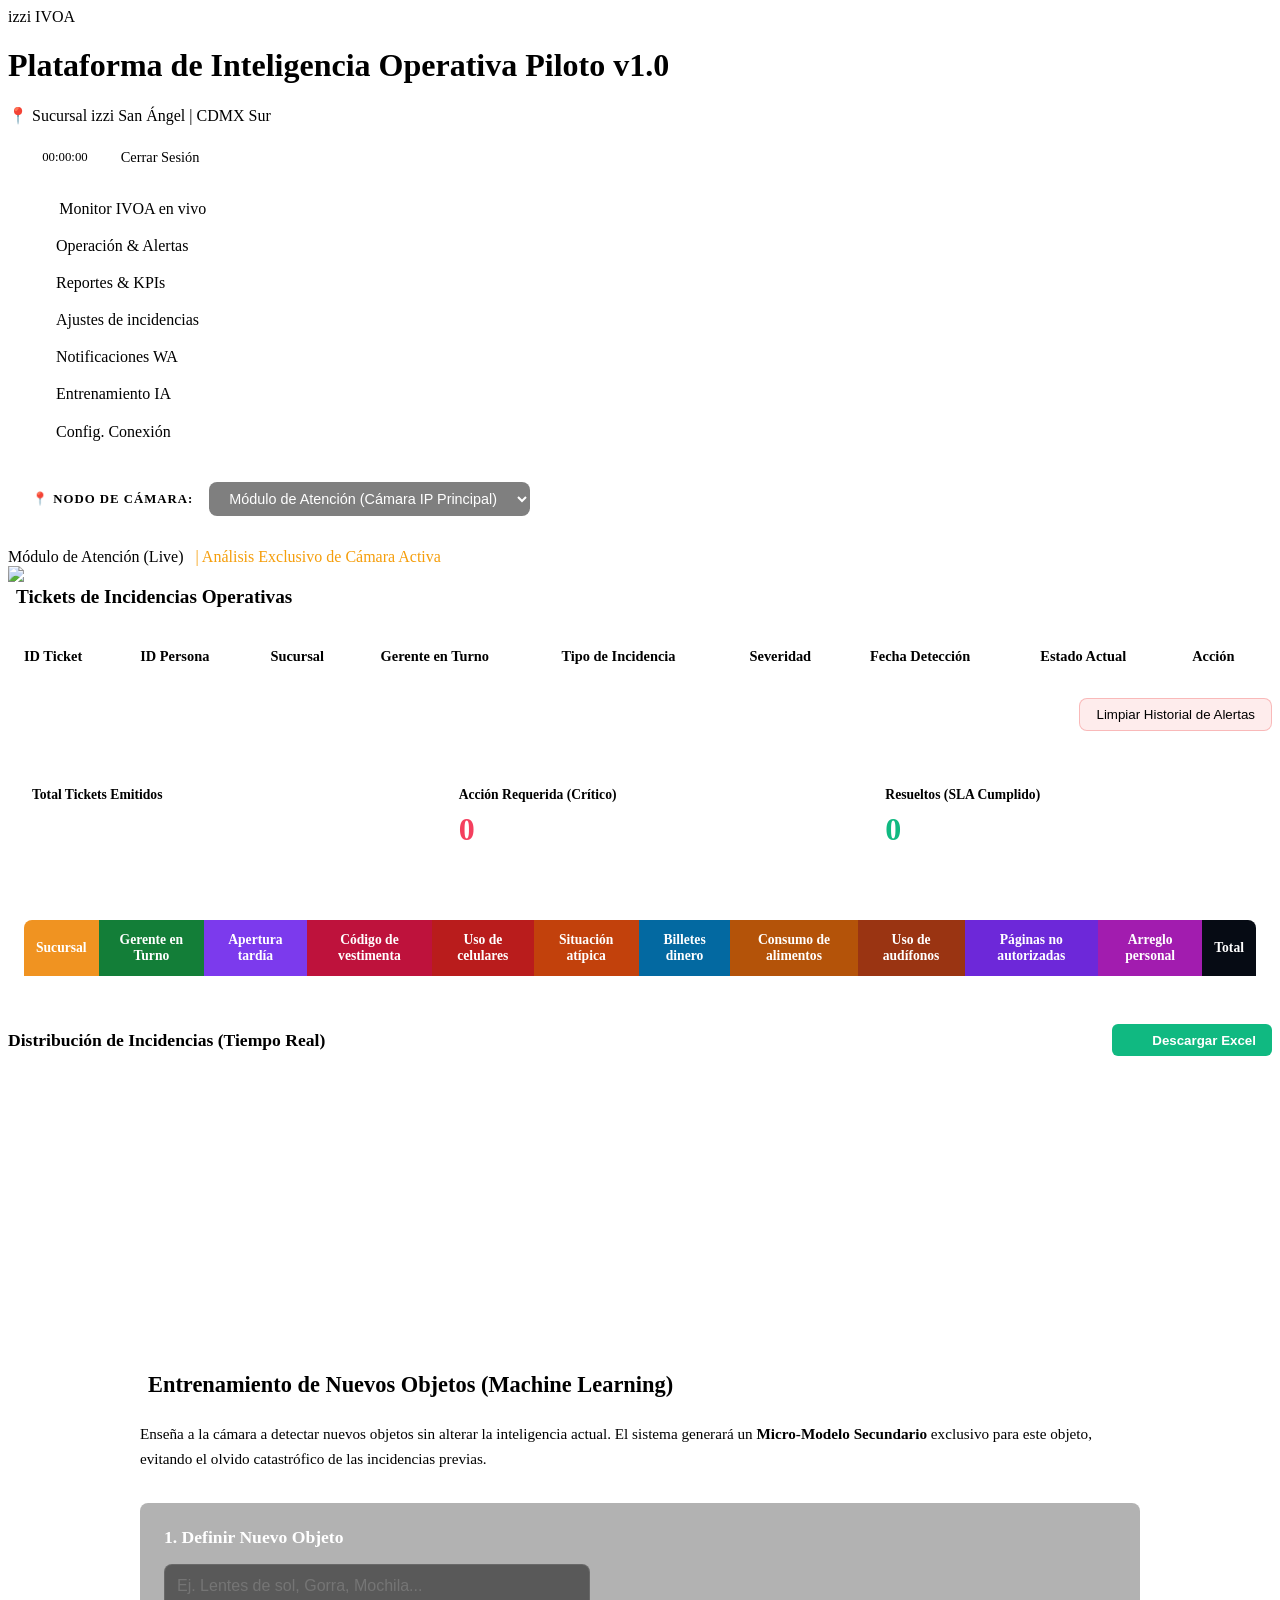
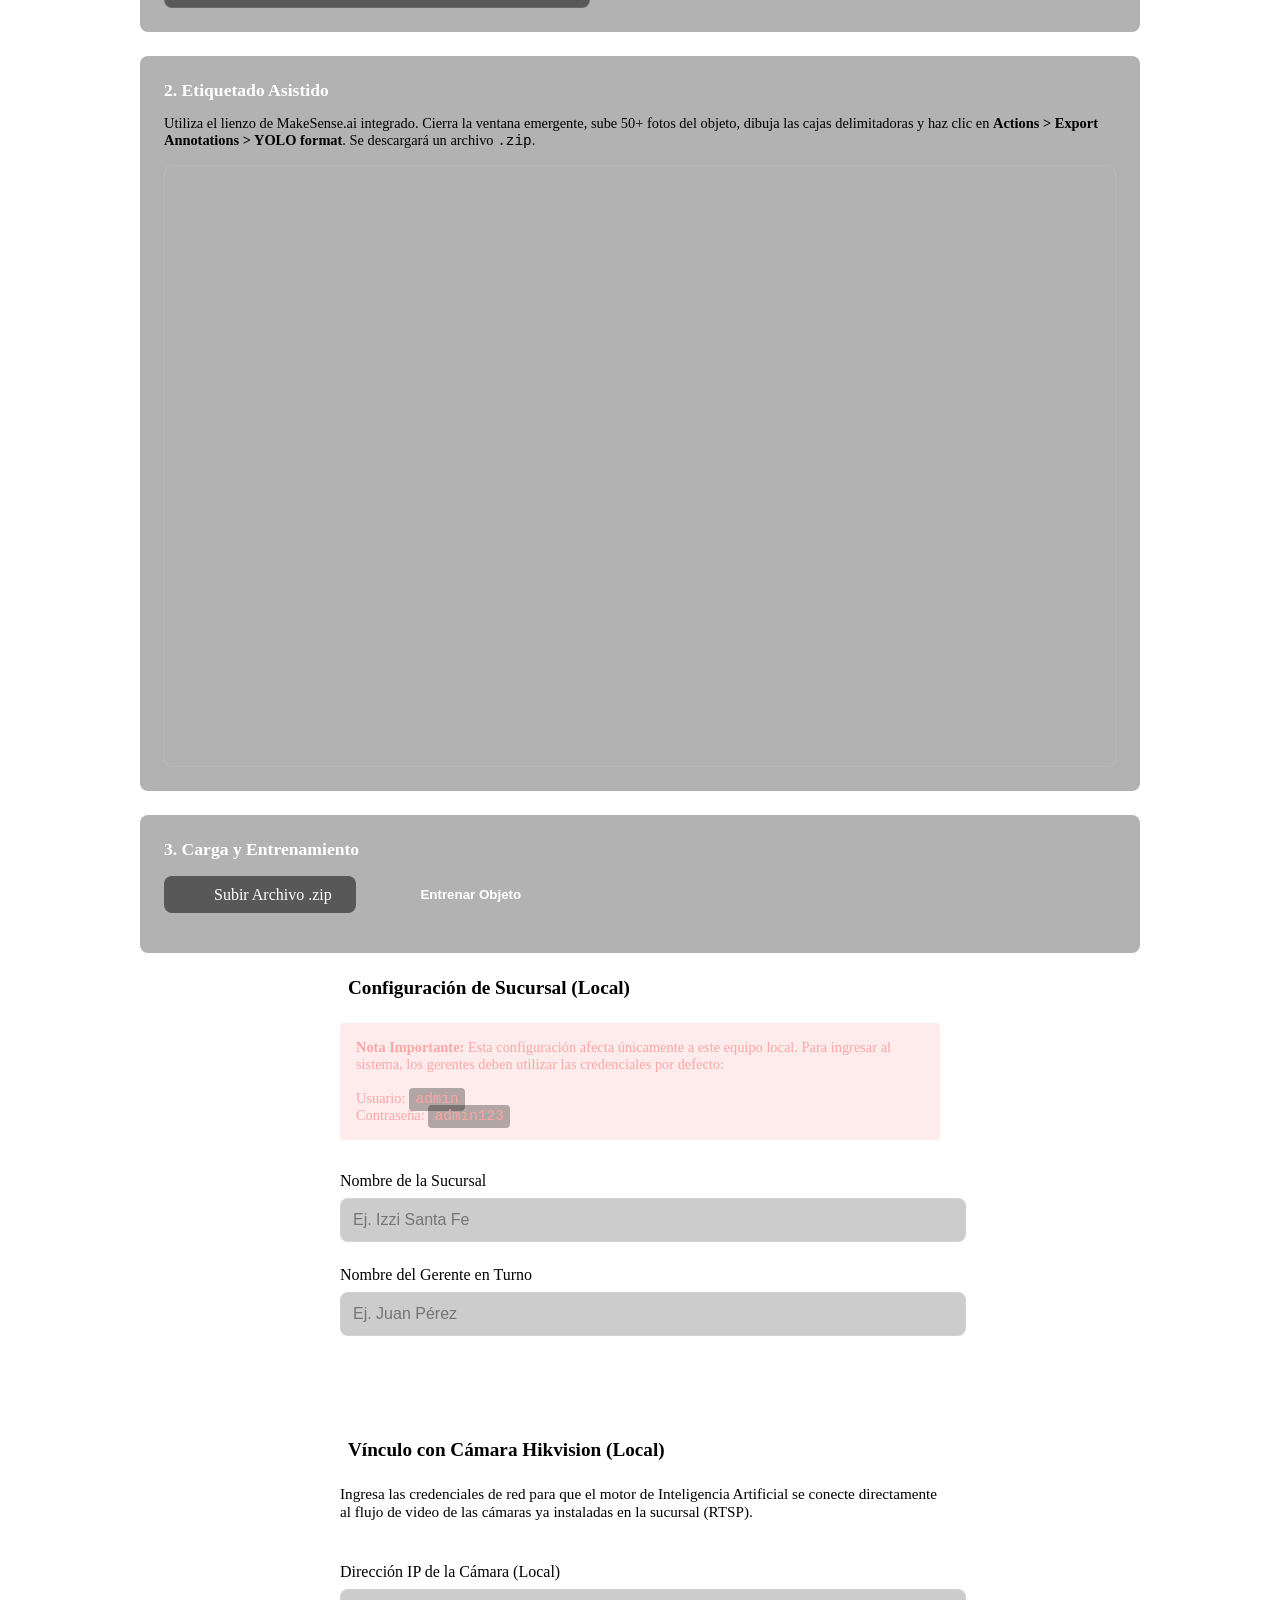
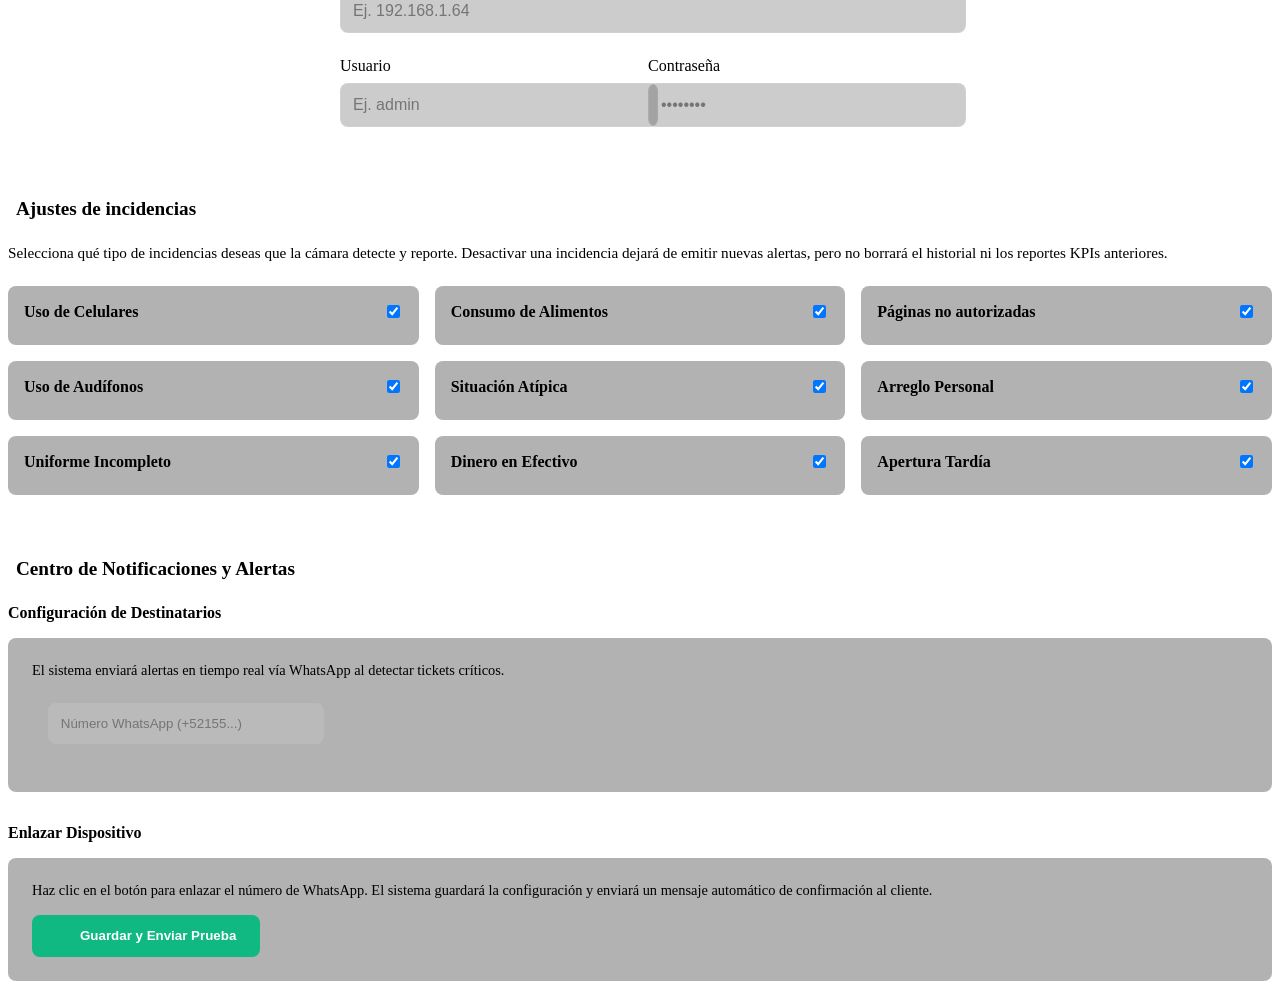
==== src/cloud_backend/templates/dashboard.html @ 5de8c14f "sistema de vision" ====
<!DOCTYPE html>
<html lang="es">
<head>
    <meta charset="UTF-8">
    <meta name="viewport" content="width=device-width, initial-scale=1.0">
    <title>IVOA - Plataforma de Inteligencia Operativa</title>
    <link href="https://fonts.googleapis.com/css2?family=Inter:wght@400;500;600;700;800;900&display=swap" rel="stylesheet">
    <link rel="stylesheet" href="/static/css/dashboard.css?v=21">
    <!-- Iconos SVG (Lucide) -->
    <script src="https://unpkg.com/lucide@latest"></script>
    <style>
        .nav-tabs {
            align-items: center;
            padding: 1rem 2rem;
        }
        .nav-tab {
            padding: 0.6rem 1rem;
            margin-right: 0.5rem;
            border-radius: 9999px;
        }
        .nav-tab.active {
            padding: 0.6rem 1.2rem;
        }
    </style>
</head>
<body>
    <!-- Background Mesh -->
    <div class="bg-mesh">
        <div class="mesh-orb-1"></div>
        <div class="mesh-orb-2"></div>
        <div class="mesh-orb-3"></div>
    </div>

    <!-- Header Principal -->
    <header class="top-header">
        <div class="header-left">
            <div class="brand-logo">
                izzi <span class="brand-ivoa">IVOA</span>
            </div>
            <div class="header-titles">
                <h1>Plataforma de Inteligencia Operativa <span class="badge-piloto">Piloto v1.0</span></h1>
                <p>📍 Sucursal izzi San Ángel | CDMX Sur</p>
            </div>
        </div>
        <div style="display:flex; gap:1rem; align-items:center;">
            <div style="background: rgba(255,255,255,0.1); padding: 0.5rem 1rem; border-radius: 20px; font-size: 0.8rem; border: 1px solid rgba(255,255,255,0.2);">
                <i data-lucide="clock" style="width: 14px; height: 14px; display:inline-block; vertical-align:middle;"></i> <span id="clock-display">00:00:00</span>
            </div>
            <a href="/logout" style="color:var(--text-muted); text-decoration:none; font-size:0.9rem;">Cerrar Sesión</a>
        </div>
    </header>

    <!-- Navigation Tabs (Estilo IZZI IVOA) -->
    <nav class="nav-tabs">
        <div class="nav-tab active" onclick="switchTab('tab-live', this)">
            <i data-lucide="camera" style="width:16px; height:16px;"></i> Monitor IVOA en vivo
        </div>
        <div class="nav-tab" onclick="switchTab('tab-alerts', this)">
            <i data-lucide="activity" style="width:16px; height:16px;"></i> Operación & Alertas
        </div>
        <div class="nav-tab" onclick="switchTab('tab-reports', this)">
            <i data-lucide="bar-chart-2" style="width:16px; height:16px;"></i> Reportes & KPIs
        </div>
        <div class="nav-tab" onclick="switchTab('tab-privacy', this)">
            <i data-lucide="sliders" style="width:16px; height:16px;"></i> Ajustes de incidencias
        </div>
        <div class="nav-tab" onclick="switchTab('tab-whatsapp', this)">
            <i data-lucide="message-circle" style="width:16px; height:16px;"></i> Notificaciones WA
        </div>
        <div class="nav-tab" onclick="switchTab('tab-training', this)">
            <i data-lucide="brain" style="width:16px; height:16px;"></i> Entrenamiento IA
        </div>
        <div class="nav-tab" onclick="switchTab('tab-config', this)">
            <i data-lucide="settings" style="width:16px; height:16px;"></i> Config. Conexión
        </div>
    </nav>

    <!-- Contenedor Principal -->
    <main class="main-content">

        <!-- PESTAÑA 1: Monitor En Vivo -->
        <section id="tab-live" class="tab-pane active">
            <div class="glass-panel" style="display: flex; gap: 1rem; align-items: center; margin-bottom: 1rem; padding: 1rem 1.5rem;">
                <span style="font-size: 0.8rem; font-weight: 700; color: var(--text-muted); letter-spacing: 1px;">📍 NODO DE CÁMARA:</span>
                <select style="background: rgba(0,0,0,0.5); color: white; border: 1px solid var(--border); padding: 0.5rem 1rem; border-radius: 8px; font-size: 0.9rem; outline: none;">
                    <option>Módulo de Atención (Cámara IP Principal)</option>
                </select>
            </div>

            <div class="video-container">
                <div class="video-overlay-badge">
                    <div class="dot-green"></div> Módulo de Atención (Live) <span style="color:#f59e0b; margin-left:0.5rem;">| Análisis Exclusivo de Cámara Activa</span>
                </div>
                <img id="live-video-feed" src="http://localhost:5000/video_feed" onerror="this.onerror=null; this.src='/static/placeholder.jpg';">
                <div id="video-error" style="position:absolute; display:none; flex-direction:column; align-items:center; gap:1rem; color:white;">
                    <i data-lucide="alert-circle" style="width:48px; height:48px; color:var(--brand-red)"></i>
                    <h3 style="margin:0;">Acceso a Cámara Móvil Requerido</h3>
                    <p style="margin:0; font-size:0.9rem; color:var(--text-muted);">No se pudo acceder a la cámara (puede estar siendo utilizada por otra pestaña u origen de video).</p>
                </div>
            </div>
        </section>

        <!-- PESTAÑA 2: Operación & Alertas -->
        <section id="tab-alerts" class="tab-pane">
            <div class="glass-panel" style="margin-bottom: 2rem;">
                <h2 style="margin: 0 0 1.5rem 0; font-size: 1.2rem; display:flex; align-items:center; gap:0.5rem;">
                    <i data-lucide="alert-octagon" style="color:var(--danger)"></i> Tickets de Incidencias Operativas
                </h2>
                
                <div style="overflow-x: auto;">
                    <table style="width: 100%; border-collapse: collapse; text-align: left; font-size: 0.9rem;">
                        <thead>
                            <tr style="border-bottom: 1px solid rgba(255,255,255,0.1); color: var(--text-muted);">
                                <th style="padding: 1rem;">ID Ticket</th>
                                <th style="padding: 1rem;">ID Persona</th>
                                <th style="padding: 1rem;">Sucursal</th>
                                <th style="padding: 1rem;">Gerente en Turno</th>
                                <th style="padding: 1rem;">Tipo de Incidencia</th>
                                <th style="padding: 1rem;">Severidad</th>
                                <th style="padding: 1rem;">Fecha Detección</th>
                                <th style="padding: 1rem;">Estado Actual</th>
                                <th style="padding: 1rem;">Acción</th>
                            </tr>
                        </thead>
                        <tbody id="tickets-tbody">
                            <!-- JS inyecta tickets aquí -->
                        </tbody>
                    </table>
                </div>
                <div style="margin-top: 1rem; text-align: right;">
                    <button onclick="clearTickets()" style="background: rgba(239, 68, 68, 0.1); color: var(--danger); border: 1px solid rgba(239, 68, 68, 0.3); padding: 0.5rem 1rem; border-radius: 8px; cursor:pointer;">
                        Limpiar Historial de Alertas
                    </button>
                </div>
            </div>
        </section>

        <!-- PESTAÑA 3: Reportes & KPIs -->
        <section id="tab-reports" class="tab-pane">
            <!-- KPIS SUPERIORES -->
            <div style="display: grid; grid-template-columns: repeat(auto-fit, minmax(200px, 1fr)); gap: 1rem; margin-bottom: 2rem;">
                <div class="glass-panel" style="padding: 1.5rem; display: flex; flex-direction: column; justify-content: center;">
                    <span style="color: var(--text-muted); font-size: 0.85rem; font-weight: 600; margin-bottom: 0.5rem;">Total Tickets Emitidos</span>
                    <span id="t-total" style="font-size: 2rem; font-weight: 800; color: white;">0</span>
                </div>
                <div class="glass-panel" style="padding: 1.5rem; display: flex; flex-direction: column; justify-content: center;">
                    <span style="color: var(--text-muted); font-size: 0.85rem; font-weight: 600; margin-bottom: 0.5rem;">Acción Requerida (Crítico)</span>
                    <span id="t-abiertos" style="font-size: 2rem; font-weight: 800; color: #f43f5e;">0</span>
                </div>
                <div class="glass-panel" style="padding: 1.5rem; display: flex; flex-direction: column; justify-content: center;">
                    <span style="color: var(--text-muted); font-size: 0.85rem; font-weight: 600; margin-bottom: 0.5rem;">Resueltos (SLA Cumplido)</span>
                    <span id="t-cerrados" style="font-size: 2rem; font-weight: 800; color: #10b981;">0</span>
                </div>
            </div>

            <div class="glass-panel" style="padding: 1rem; margin-bottom: 2rem; overflow-x: auto;">
                <table style="width: 100%; border-collapse: collapse; text-align: center; font-size: 0.85rem;">
                    <thead>
                        <tr>
                            <th style="padding: 0.75rem; background: #f09321; color: white; border-radius: 8px 0 0 0;">Sucursal</th>
                            <th style="padding: 0.75rem; background: #137e38; color: white;">Gerente en Turno</th>
                            <th style="padding: 0.75rem; background: #7c3aed; color: white;">Apertura tardía</th>
                            <th style="padding: 0.75rem; background: #be123c; color: white;">Código de vestimenta</th>
                            <th style="padding: 0.75rem; background: #b91c1c; color: white;">Uso de celulares</th>
                            <th style="padding: 0.75rem; background: #c2410c; color: white;">Situación atípica</th>
                            <th style="padding: 0.75rem; background: #0369a1; color: white;">Billetes dinero</th>
                            <th style="padding: 0.75rem; background: #b45309; color: white;">Consumo de alimentos</th>
                            <th style="padding: 0.75rem; background: #9a3412; color: white;">Uso de audífonos</th>
                            <th style="padding: 0.75rem; background: #6d28d9; color: white;">Páginas no autorizadas</th>
                            <th style="padding: 0.75rem; background: #a21caf; color: white;">Arreglo personal</th>
                            <th style="padding: 0.75rem; background: #060b14; color: white; border-radius: 0 8px 0 0;">Total</th>
                        </tr>
                    </thead>
                    <tbody id="summary-table-body">
                        <!-- JS genera la tabla interactiva por sucursal -->
                    </tbody>
                </table>
            </div>

            <div class="glass-panel">
                <div style="display:flex; justify-content:space-between; align-items:center; margin-bottom: 1rem;">
                    <h3 style="margin-top:0; color:var(--text-main); font-size: 1.1rem; margin-bottom: 0;">Distribución de Incidencias (Tiempo Real)</h3>
                    <button onclick="window.location.href='/v1/report/excel'" style="background: #10b981; color: white; border: none; padding: 0.5rem 1rem; border-radius: 6px; font-weight: 600; cursor: pointer; display: flex; align-items: center; gap: 0.5rem;">
                        <i data-lucide="download" style="width:16px; height:16px;"></i> Descargar Excel
                    </button>
                </div>
                <div style="position: relative; height: 300px; width: 100%;">
                    <canvas id="incidenciasChart"></canvas>
                </div>
            </div>
        </section>

        <!-- PESTAÑA X: Entrenamiento IA -->
        <section id="tab-training" class="tab-pane">
            <div class="glass-panel" style="max-width: 1000px; margin: 0 auto;">
                <h2 style="margin: 0 0 1.5rem 0; font-size: 1.4rem; display:flex; align-items:center; gap:0.5rem;">
                    <i data-lucide="brain" style="color:var(--brand-blue)"></i> Entrenamiento de Nuevos Objetos (Machine Learning)
                </h2>
                
                <p style="margin-bottom: 2rem; color:var(--text-muted); font-size: 0.95rem; line-height: 1.6;">
                    Enseña a la cámara a detectar nuevos objetos sin alterar la inteligencia actual. El sistema generará un <strong>Micro-Modelo Secundario</strong> exclusivo para este objeto, evitando el olvido catastrófico de las incidencias previas.
                </p>

                <!-- Paso 1 -->
                <div style="background: rgba(0,0,0,0.3); padding: 1.5rem; border-radius: 8px; border: 1px solid var(--border); margin-bottom: 1.5rem;">
                    <h3 style="margin: 0 0 1rem 0; font-size: 1.1rem; color: white;">1. Definir Nuevo Objeto</h3>
                    <input type="text" id="train-obj-name" placeholder="Ej. Lentes de sol, Gorra, Mochila..." style="width: 100%; max-width: 400px; padding: 0.75rem; border-radius: 8px; border: 1px solid rgba(255,255,255,0.1); background: rgba(0,0,0,0.5); color: white; outline: none; font-size: 1rem;">
                </div>

                <!-- Paso 2 -->
                <div style="background: rgba(0,0,0,0.3); padding: 1.5rem; border-radius: 8px; border: 1px solid var(--border); margin-bottom: 1.5rem;">
                    <h3 style="margin: 0 0 0.5rem 0; font-size: 1.1rem; color: white;">2. Etiquetado Asistido</h3>
                    <p style="color:var(--text-muted); font-size: 0.9rem; margin-bottom: 1rem;">
                        Utiliza el lienzo de MakeSense.ai integrado. Cierra la ventana emergente, sube 50+ fotos del objeto, dibuja las cajas delimitadoras y haz clic en <strong>Actions > Export Annotations > YOLO format</strong>. Se descargará un archivo <code>.zip</code>.
                    </p>
                    <div style="border-radius: 8px; overflow: hidden; border: 1px solid rgba(255,255,255,0.1); height: 600px;">
                        <!-- MakeSense Iframe -->
                        <iframe src="https://www.makesense.ai/" width="100%" height="100%" style="border: none;"></iframe>
                    </div>
                </div>

                <!-- Paso 3 -->
                <div style="background: rgba(0,0,0,0.3); padding: 1.5rem; border-radius: 8px; border: 1px solid var(--border); margin-bottom: 1.5rem;">
                    <h3 style="margin: 0 0 1rem 0; font-size: 1.1rem; color: white;">3. Carga y Entrenamiento</h3>
                    <div style="display: flex; gap: 1rem; align-items: center; margin-bottom: 1rem;">
                        
                        <!-- Botón de archivo personalizado -->
                        <input type="file" id="train-zip-upload" accept=".zip" style="display: none;" onchange="document.getElementById('train-zip-text').innerText = this.files[0] ? this.files[0].name : 'Subir Archivo .zip';">
                        <label for="train-zip-upload" id="train-zip-label" style="background: rgba(0,0,0,0.5); color: white; border: 1px dashed var(--brand-blue); padding: 0.6rem 1.5rem; border-radius: 8px; cursor: pointer; display: inline-flex; align-items: center; gap: 0.5rem; transition: 0.3s; font-weight: 500;" onmouseover="this.style.background='rgba(59, 130, 246, 0.2)'" onmouseout="this.style.background='rgba(0,0,0,0.5)'">
                            <i data-lucide="upload-cloud" style="width:18px; height:18px; color: var(--brand-blue);"></i>
                            <span id="train-zip-text">Subir Archivo .zip</span>
                        </label>

                        <button onclick="startTrainingSimulation()" id="btn-start-train" style="background: var(--brand-blue); color: white; border: none; padding: 0.6rem 1.5rem; border-radius: 8px; font-weight: 600; cursor: pointer; transition: 0.3s;" onmouseover="this.style.background='#2563eb'" onmouseout="this.style.background='var(--brand-blue)'">
                            <i data-lucide="cpu" style="display:inline-block; width:16px; height:16px; vertical-align:middle; margin-right:5px;"></i> Entrenar Objeto
                        </button>
                    </div>
                    
                    <!-- Progress Bar Container -->
                    <div id="training-progress-container" style="display: none; margin-top: 1.5rem;">
                        <div style="display: flex; justify-content: space-between; margin-bottom: 0.5rem; font-size: 0.9rem;">
                            <span id="train-status-text" style="color: var(--brand-blue); font-weight: 600;">Inicializando clúster GPU...</span>
                            <span id="train-percentage" style="color: white; font-weight: bold;">0%</span>
                        </div>
                        <div style="width: 100%; height: 10px; background: rgba(255,255,255,0.1); border-radius: 10px; overflow: hidden;">
                            <div id="train-progress-bar" style="width: 0%; height: 100%; background: linear-gradient(90deg, var(--brand-blue), #8b5cf6); transition: width 0.4s ease;"></div>
                        </div>
                    </div>
                </div>

                <!-- Paso 4 -->
                <div id="step-deploy" style="display: none; background: rgba(16, 185, 129, 0.1); padding: 1.5rem; border-radius: 8px; border: 1px solid rgba(16, 185, 129, 0.3); text-align: center;">
                    <i data-lucide="check-circle" style="color: var(--success); width: 48px; height: 48px; margin-bottom: 1rem;"></i>
                    <h3 style="margin: 0 0 0.5rem 0; font-size: 1.2rem; color: white;">Micro-Modelo Generado Exitosamente</h3>
                    <p style="color:var(--text-muted); font-size: 0.9rem; margin-bottom: 1.5rem;">
                        El archivo de pesos YOLOv8 está listo. Actualiza el sistema para inyectarlo en el pipeline de visión sin apagar el nodo edge.
                    </p>
                    <button onclick="deployNewModel()" id="btn-deploy-model" style="background: var(--success); color: black; border: none; padding: 0.75rem 2rem; border-radius: 8px; font-weight: bold; font-size: 1rem; cursor: pointer; transition: 0.3s;" onmouseover="this.style.opacity='0.8'" onmouseout="this.style.opacity='1'">
                        Actualizar Sistema en Caliente
                    </button>
                </div>

            </div>
        </section>

        <!-- PESTAÑA 4: Config. Conexión -->
        <section id="tab-config" class="tab-pane">
            <div class="glass-panel" style="max-width: 600px; margin: 0 auto;">
                <h2 style="margin: 0 0 1.5rem 0; font-size: 1.2rem; display:flex; align-items:center; gap:0.5rem;">
                    <i data-lucide="settings" style="color:var(--brand-blue)"></i> Configuración de Sucursal (Local)
                </h2>
                
                <div style="background: rgba(239, 68, 68, 0.1); border-left: 4px solid var(--danger); padding: 1rem; border-radius: 4px; margin-bottom: 2rem;">
                    <p style="margin: 0; color: #fca5a5; font-size: 0.9rem;">
                        <strong>Nota Importante:</strong> Esta configuración afecta únicamente a este equipo local. Para ingresar al sistema, los gerentes deben utilizar las credenciales por defecto: <br><br>
                        Usuario: <code style="background: rgba(0,0,0,0.3); padding: 0.2rem 0.4rem; border-radius: 4px;">admin</code><br>
                        Contraseña: <code style="background: rgba(0,0,0,0.3); padding: 0.2rem 0.4rem; border-radius: 4px;">admin123</code>
                    </p>
                </div>

                <div style="margin-bottom: 1.5rem;">
                    <label style="display:block; margin-bottom: 0.5rem; color:var(--text-muted);">Nombre de la Sucursal</label>
                    <input type="text" id="config-sucursal" placeholder="Ej. Izzi Santa Fe" style="width: 100%; padding: 0.75rem; border-radius: 8px; border: 1px solid rgba(255,255,255,0.1); background: rgba(0,0,0,0.2); color: white; outline: none; font-size: 1rem;">
                </div>
                
                <div style="margin-bottom: 2rem;">
                    <label style="display:block; margin-bottom: 0.5rem; color:var(--text-muted);">Nombre del Gerente en Turno</label>
                    <input type="text" id="config-gerente" placeholder="Ej. Juan Pérez" style="width: 100%; padding: 0.75rem; border-radius: 8px; border: 1px solid rgba(255,255,255,0.1); background: rgba(0,0,0,0.2); color: white; outline: none; font-size: 1rem;">
                </div>
                
                <button onclick="saveLocalConfig()" style="background: var(--brand-blue); color: white; border: none; padding: 0.75rem 2rem; border-radius: 8px; font-weight: 600; cursor: pointer; width: 100%;">
                    Guardar Configuración
                </button>
            </div>

            <div class="glass-panel" style="max-width: 600px; margin: 2rem auto 0 auto;">
                <h2 style="margin: 0 0 1.5rem 0; font-size: 1.2rem; display:flex; align-items:center; gap:0.5rem;">
                    <i data-lucide="video" style="color:var(--brand-blue)"></i> Vínculo con Cámara Hikvision (Local)
                </h2>
                
                <p style="margin-bottom: 1.5rem; color:var(--text-muted); font-size: 0.95rem;">
                    Ingresa las credenciales de red para que el motor de Inteligencia Artificial se conecte directamente al flujo de video de las cámaras ya instaladas en la sucursal (RTSP). <strong style="color:white;">El video jamás saldrá de la red local.</strong>
                </p>

                <div style="margin-bottom: 1.5rem;">
                    <label style="display:block; margin-bottom: 0.5rem; color:var(--text-muted);">Dirección IP de la Cámara (Local)</label>
                    <input type="text" id="config-cam-ip" placeholder="Ej. 192.168.1.64" style="width: 100%; padding: 0.75rem; border-radius: 8px; border: 1px solid rgba(255,255,255,0.1); background: rgba(0,0,0,0.2); color: white; outline: none; font-size: 1rem;">
                </div>
                
                <div style="display: grid; grid-template-columns: 1fr 1fr; gap: 1rem; margin-bottom: 2rem;">
                    <div>
                        <label style="display:block; margin-bottom: 0.5rem; color:var(--text-muted);">Usuario</label>
                        <input type="text" id="config-cam-user" placeholder="Ej. admin" style="width: 100%; padding: 0.75rem; border-radius: 8px; border: 1px solid rgba(255,255,255,0.1); background: rgba(0,0,0,0.2); color: white; outline: none; font-size: 1rem;">
                    </div>
                    <div>
                        <label style="display:block; margin-bottom: 0.5rem; color:var(--text-muted);">Contraseña</label>
                        <input type="password" id="config-cam-pass" placeholder="••••••••" style="width: 100%; padding: 0.75rem; border-radius: 8px; border: 1px solid rgba(255,255,255,0.1); background: rgba(0,0,0,0.2); color: white; outline: none; font-size: 1rem;">
                    </div>
                </div>
                
                <button onclick="testCameraConnection(this)" style="background: transparent; border: 1px solid var(--brand-blue); color: white; padding: 0.75rem 2rem; border-radius: 8px; font-weight: 600; cursor: pointer; width: 100%; transition: all 0.3s;" onmouseover="this.style.background='rgba(59, 130, 246, 0.2)'" onmouseout="this.style.background='transparent'">
                    Probar Conexión a Cámara (Ping)
                </button>
            </div>
        </section>

        <!-- PESTAÑA 5: Ajustes de la aplicación -->
        <section id="tab-privacy" class="tab-pane">
            <div class="glass-panel">
                <h2 style="margin: 0 0 1.5rem 0; font-size: 1.2rem; display:flex; align-items:center; gap:0.5rem;">
                    <i data-lucide="sliders" style="color:var(--brand-blue)"></i> Ajustes de incidencias
                </h2>
                
                <p style="margin-bottom: 1.5rem; color:var(--text-muted); font-size: 0.95rem;">
                    Selecciona qué tipo de incidencias deseas que la cámara detecte y reporte. Desactivar una incidencia dejará de emitir nuevas alertas, pero no borrará el historial ni los reportes KPIs anteriores.
                </p>

                <div style="display:grid; grid-template-columns: 1fr 1fr 1fr; gap: 1rem;">
                    <div style="background:rgba(0,0,0,0.3); padding: 1rem; border-radius: 8px; border:1px solid var(--border);">
                        <div style="display:flex; justify-content:space-between; align-items:center; margin-bottom:0.5rem;">
                            <strong>Uso de Celulares</strong>
                            <input type="checkbox" id="chk-celulares" checked>
                        </div>
                    </div>
                    <div style="background:rgba(0,0,0,0.3); padding: 1rem; border-radius: 8px; border:1px solid var(--border);">
                        <div style="display:flex; justify-content:space-between; align-items:center; margin-bottom:0.5rem;">
                            <strong>Consumo de Alimentos</strong>
                            <input type="checkbox" id="chk-alimentos" checked>
                        </div>
                    </div>
                    <div style="background:rgba(0,0,0,0.3); padding: 1rem; border-radius: 8px; border:1px solid var(--border);">
                        <div style="display:flex; justify-content:space-between; align-items:center; margin-bottom:0.5rem;">
                            <strong>Páginas no autorizadas</strong>
                            <input type="checkbox" id="chk-paginas" checked>
                        </div>
                    </div>
                    <div style="background:rgba(0,0,0,0.3); padding: 1rem; border-radius: 8px; border:1px solid var(--border);">
                        <div style="display:flex; justify-content:space-between; align-items:center; margin-bottom:0.5rem;">
                            <strong>Uso de Audífonos</strong>
                            <input type="checkbox" id="chk-audifonos" checked>
                        </div>
                    </div>
                    <div style="background:rgba(0,0,0,0.3); padding: 1rem; border-radius: 8px; border:1px solid var(--border);">
                        <div style="display:flex; justify-content:space-between; align-items:center; margin-bottom:0.5rem;">
                            <strong>Situación Atípica</strong>
                            <input type="checkbox" id="chk-atipica" checked>
                        </div>
                    </div>
                    <div style="background:rgba(0,0,0,0.3); padding: 1rem; border-radius: 8px; border:1px solid var(--border);">
                        <div style="display:flex; justify-content:space-between; align-items:center; margin-bottom:0.5rem;">
                            <strong>Arreglo Personal</strong>
                            <input type="checkbox" id="chk-arreglo" checked>
                        </div>
                    </div>
                    <div style="background:rgba(0,0,0,0.3); padding: 1rem; border-radius: 8px; border:1px solid var(--border);">
                        <div style="display:flex; justify-content:space-between; align-items:center; margin-bottom:0.5rem;">
                            <strong>Uniforme Incompleto</strong>
                            <input type="checkbox" id="chk-vestimenta" checked>
                        </div>
                    </div>
                    <div style="background:rgba(0,0,0,0.3); padding: 1rem; border-radius: 8px; border:1px solid var(--border);">
                        <div style="display:flex; justify-content:space-between; align-items:center; margin-bottom:0.5rem;">
                            <strong>Dinero en Efectivo</strong>
                            <input type="checkbox" id="chk-dinero" checked>
                        </div>
                    </div>
                    <div style="background:rgba(0,0,0,0.3); padding: 1rem; border-radius: 8px; border:1px solid var(--border);">
                        <div style="display:flex; justify-content:space-between; align-items:center; margin-bottom:0.5rem;">
                            <strong>Apertura Tardía</strong>
                            <input type="checkbox" id="chk-apertura" checked>
                        </div>
                    </div>
                </div>
                
                <div style="margin-top: 1.5rem; text-align: right;">
                    <button onclick="saveAppConfig(this)" style="background: var(--brand-blue); color: white; border: none; padding: 0.75rem 2rem; border-radius: 8px; font-weight: 600; cursor: pointer;">
                        Aplicar Ajustes
                    </button>
                </div>
            </div>
        </section>

        <!-- PESTAÑA 5: Notificaciones -->
        <section id="tab-whatsapp" class="tab-pane">
            <div class="glass-panel">
                <h2 style="margin: 0 0 1.5rem 0; font-size: 1.2rem; display:flex; align-items:center; gap:0.5rem;">
                    <i data-lucide="message-circle" style="color:#10b981"></i> Centro de Notificaciones y Alertas
                </h2>
                
                <h3 style="font-size: 1rem; margin-bottom: 1rem;">Configuración de Destinatarios</h3>
                <div style="background:rgba(0,0,0,0.3); padding: 1.5rem; border-radius: 8px; border:1px solid var(--border); margin-bottom: 2rem;">
                    <p style="margin:0 0 1.5rem 0; font-size:0.9rem; color:var(--text-muted);">El sistema enviará alertas en tiempo real vía WhatsApp al detectar tickets críticos.</p>
                    
                    <!-- WhatsApp Config -->
                    <div style="display:flex; gap: 1rem; align-items:center; margin-bottom: 1.5rem;">
                        <i data-lucide="message-circle" style="color:#10b981"></i>
                        <input type="text" id="wa-phone" placeholder="Número WhatsApp (+52155...)" style="background:rgba(255,255,255,0.1); border:1px solid var(--border); padding:0.8rem; border-radius:8px; color:white; width:250px;">
                    </div>


                </div>

                <h3 style="font-size: 1rem; margin-bottom: 1rem;">Enlazar Dispositivo</h3>
                  <div style="background:rgba(0,0,0,0.3); padding: 1.5rem; border-radius: 8px; border:1px solid var(--border);">
                      <p style="margin:0 0 1rem 0; font-size:0.9rem; color:var(--text-muted);">Haz clic en el botón para enlazar el número de WhatsApp. El sistema guardará la configuración y enviará un mensaje automático de confirmación al cliente.</p>
                    <button onclick="sendManualWaMessage()" style="background:#10b981; border:none; color:white; padding:0.8rem 1.5rem; border-radius:8px; font-weight:600; cursor:pointer; display:inline-flex; align-items:center; gap:0.5rem;"><i data-lucide="send" style="width:16px; height:16px;"></i> Guardar y Enviar Prueba</button>
                    <span id="wa-manual-status" style="color:var(--success); font-size:0.9rem; display:none; margin-top:1rem;"><i data-lucide="check" style="width:16px; height:16px; vertical-align:middle;"></i> Mensaje Enviado</span>
                </div>
            </div>
        </section>

    </main>

    <script src="https://cdn.jsdelivr.net/npm/chart.js"></script>
    <script>
        // Inicializar iconos
        lucide.createIcons();

        // Reloj (Solo Hora y Minutos AM/PM)
        function updateClock() {
            const now = new Date();
            const timeString = now.toLocaleTimeString('es-MX', { hour: '2-digit', minute: '2-digit', hour12: true });
            document.getElementById('clock-display').innerText = timeString.toUpperCase();
        }
        updateClock();
        setInterval(updateClock, 1000);

        // Sistema de Pestañas
        function switchTab(tabId, element) {
            document.querySelectorAll('.tab-pane').forEach(tab => tab.classList.remove('active'));
            document.querySelectorAll('.nav-tab').forEach(nav => nav.classList.remove('active'));
            
            document.getElementById(tabId).classList.add('active');
            element.classList.add('active');
        }

        // Conexión dinámica del video al puerto 5000 de la misma IP
        const serverIp = window.location.hostname;
        const videoFeed = document.getElementById('live-video-feed');
        const videoError = document.getElementById('video-error');
        
        videoFeed.onload = function() {
            videoFeed.style.opacity = "1";
            videoError.style.display = "none";
        };
        videoFeed.onerror = function() {
            videoFeed.style.opacity = "0.2";
            videoError.style.display = "flex";
            // Intentar reconectar
            setTimeout(() => {
                videoFeed.src = `http://${serverIp}:5000/video_feed?t=${new Date().getTime()}`;
            }, 3000);
        };
        
        // Iniciar conexión de video
        videoFeed.src = `http://${serverIp}:5000/video_feed`;

        // API de Tickets
        const API_URL = '/v1/findings';
        
        // Cargar config de notificaciones al iniciar
        fetch('/v1/notify_config')
            .then(r => r.json())
            .then(data => { 
                 
            });

        async function saveNotificationConfig() {
            let existingConfig = {};
            try {
                const res = await fetch('/v1/notify_config');
                existingConfig = await res.json();
            } catch(e) {}
            
            const config = {
                ...existingConfig,
                wa_phone: document.getElementById('wa-phone').value,
                enable_wa: true
            };
            await fetch('/v1/notify_config', {
                method: 'POST',
                headers: { 'Content-Type': 'application/json' },
                body: JSON.stringify(config)
            });
            const status = document.getElementById('notify-save-status');
            status.style.display = 'inline-block';
            setTimeout(() => { status.style.display = 'none'; }, 3000);
        }

        async function sendManualWaMessage() {
            const telefono = document.getElementById('wa-phone').value;
            if (!telefono) return alert("Por favor ingresa el número de WhatsApp del cliente.");
            const text = "Exito. El sistema de Inteligencia Artificial ha sido enlazado a este numero.";
            
            
            
            // 1. Guardar configuracion primero
            let existingConfig = {};
            try {
                const res = await fetch('/v1/notify_config');
                existingConfig = await res.json();
            } catch(e) {}
            
            const config = {
                ...existingConfig,
                wa_phone: telefono,
                enable_wa: true
            };
            
            await fetch('/v1/notify_config', {
                method: 'POST',
                headers: { 'Content-Type': 'application/json' },
                body: JSON.stringify(config)
            });

            // 2. Enviar el mensaje manual
            await fetch('/v1/notify_manual', {
                method: 'POST',
                headers: { 'Content-Type': 'application/json' },
                body: JSON.stringify({ telefono: telefono, mensaje: text })
            });

            const status = document.getElementById('wa-manual-status');
            status.innerHTML = '<i data-lucide="check" style="width:16px; height:16px; vertical-align:middle;"></i> Enlazado y Mensaje de Prueba Enviado';
            status.style.display = 'inline-block';
            if (window.lucide) window.lucide.createIcons();
            document.getElementById('wa-phone').value = '';
            setTimeout(() => { status.style.display = 'none'; }, 4000);
        }
        
        let incidenciasChart = null;
        function updateChart(data) {
            const globalCounts = {
                'Apertura tardia': 0, 'Codigo de vestimenta': 0, 'Uso de celulares': 0,
                'Consumo de alimentos': 0, 'Paginas no autorizadas': 0,
                'Arreglo personal': 0, 'Situacion atipica': 0,
                'Billetes dinero': 0, 'Uso de audifonos': 0
            };
            
            const sucursales = {};
            
            data.forEach(d => {
                let cat = d.categoria;
                let suc = d.sucursal || 'Centro de Atención';
                
                if (!sucursales[suc]) {
                    sucursales[suc] = {
                        'Apertura tardia': 0, 'Codigo de vestimenta': 0, 'Uso de celulares': 0,
                        'Consumo de alimentos': 0, 'Paginas no autorizadas': 0,
                        'Arreglo personal': 0, 'Situacion atipica': 0,
                        'Billetes dinero': 0, 'Uso de audifonos': 0, 'Total': 0
                    };
                }
                
                if (cat) {
                    globalCounts[cat] = (globalCounts[cat] || 0) + 1;
                    if (sucursales[suc][cat] !== undefined) {
                        sucursales[suc][cat]++;
                    }
                    sucursales[suc]['Total']++;
                }
            });

            // Build single table row
            const tbody = document.getElementById('summary-table-body');
            tbody.innerHTML = '';
            
            const row = document.createElement('tr');
            row.style = "background: rgba(255,255,255,0.02);";
            row.innerHTML = `
                <td style="padding: 1rem; font-weight: bold; color: var(--brand-blue); border-bottom: 1px solid rgba(255,255,255,0.1);" id="display-sucursal-name">${typeof currentSucursal !== 'undefined' ? currentSucursal : 'Centro de Atención'}</td>
                <td style="padding: 1rem; font-weight: bold; color: var(--text-muted); border-bottom: 1px solid rgba(255,255,255,0.1);" id="display-gerente-name">${typeof currentGerente !== 'undefined' ? currentGerente : 'Gerente en Turno'}</td>
                <td style="padding: 1rem; font-size: 1.2rem; font-weight: bold; color: white; border-bottom: 1px solid rgba(255,255,255,0.1);">${globalCounts['Apertura tardia']}</td>
                <td style="padding: 1rem; font-size: 1.2rem; font-weight: bold; color: white; border-bottom: 1px solid rgba(255,255,255,0.1);">${globalCounts['Codigo de vestimenta']}</td>
                <td style="padding: 1rem; font-size: 1.2rem; font-weight: bold; color: white; border-bottom: 1px solid rgba(255,255,255,0.1);">${globalCounts['Uso de celulares']}</td>
                <td style="padding: 1rem; font-size: 1.2rem; font-weight: bold; color: white; border-bottom: 1px solid rgba(255,255,255,0.1);">${globalCounts['Situacion atipica']}</td>
                <td style="padding: 1rem; font-size: 1.2rem; font-weight: bold; color: white; border-bottom: 1px solid rgba(255,255,255,0.1);">${globalCounts['Billetes dinero']}</td>
                <td style="padding: 1rem; font-size: 1.2rem; font-weight: bold; color: white; border-bottom: 1px solid rgba(255,255,255,0.1);">${globalCounts['Consumo de alimentos']}</td>
                <td style="padding: 1rem; font-size: 1.2rem; font-weight: bold; color: white; border-bottom: 1px solid rgba(255,255,255,0.1);">${globalCounts['Uso de audifonos']}</td>
                <td style="padding: 1rem; font-size: 1.2rem; font-weight: bold; color: white; border-bottom: 1px solid rgba(255,255,255,0.1);">${globalCounts['Paginas no autorizadas']}</td>
                <td style="padding: 1rem; font-size: 1.2rem; font-weight: bold; color: white; border-bottom: 1px solid rgba(255,255,255,0.1);">${globalCounts['Arreglo personal']}</td>
                <td style="padding: 1rem; font-size: 1.2rem; font-weight: bold; color: #f43f5e; border-bottom: 1px solid rgba(255,255,255,0.1);">${data.length}</td>
            `;
            tbody.appendChild(row);

            // Prepare chart data (excluding 0 values)
            const activeLabels = [];
            const activeValues = [];
            const activeColors = [];
            
            const colorMap = {
                'Apertura tardia': '#7c3aed',
                'Codigo de vestimenta': '#be123c',
                'Uso de celulares': '#b91c1c',
                'Situacion atipica': '#c2410c',
                'Billetes dinero': '#0369a1',
                'Consumo de alimentos': '#b45309',
                'Uso de audifonos': '#9a3412',
                'Paginas no autorizadas': '#6d28d9',
                'Arreglo personal': '#a21caf'
            };

            for (const [key, value] of Object.entries(globalCounts)) {
                if (value > 0) {
                    activeLabels.push(key);
                    activeValues.push(value);
                    activeColors.push(colorMap[key] || '#38bdf8');
                }
            }

            const ctx = document.getElementById('incidenciasChart').getContext('2d');
            if (incidenciasChart) {
                incidenciasChart.data.labels = activeLabels;
                incidenciasChart.data.datasets[0].data = activeValues;
                incidenciasChart.data.datasets[0].backgroundColor = activeColors;
                incidenciasChart.data.datasets[0].borderColor = activeColors;
                if (incidenciasChart.options.scales.x.title) {
                    incidenciasChart.options.scales.x.title.text = `Sucursal: ${currentSucursal}`;
                }
                incidenciasChart.update();
            } else {
                incidenciasChart = new Chart(ctx, {
                    type: 'bar',
                    data: {
                        labels: activeLabels,
                        datasets: [{
                            label: 'Tickets Emitidos',
                            data: activeValues,
                            backgroundColor: activeColors,
                            borderColor: activeColors,
                            borderWidth: 1,
                            borderRadius: 6,
                            maxBarThickness: 45
                        }]
                    },
                    options: {
                        responsive: true,
                        maintainAspectRatio: false,
                        scales: {
                            y: { beginAtZero: true, ticks: { color: '#94a3b8', stepSize: 1 }, grid: { color: 'rgba(255, 255, 255, 0.05)' } },
                            x: { 
                                ticks: { color: '#e2e8f0' }, 
                                grid: { display: false },
                                title: {
                                    display: true,
                                    text: `Sucursal: ${currentSucursal}`,
                                    color: '#94a3b8',
                                    font: { size: 14, weight: 'bold' }
                                }
                            }
                        },
                        plugins: {
                            legend: { display: false }
                        }
                    }
                });
            }
        }

        async function fetchFindings() {
            try {
                const response = await fetch(API_URL);
                if (!response.ok) return;
                const data = await response.json();
                
                const total = data.length;
                const openCount = data.filter(f => f.estado === 'DETECTADO').length;
                const closedCount = data.filter(f => f.estado === 'CERRADO').length;

                const elTotal = document.getElementById('t-total'); if (elTotal) elTotal.innerText = total;
                const elOpen = document.getElementById('t-abiertos'); if (elOpen) elOpen.innerText = openCount;
                const elClosed = document.getElementById('t-cerrados'); if (elClosed) elClosed.innerText = closedCount;
                
                updateChart(data);

                const container = document.getElementById('tickets-tbody');
                if (!container) return;
                container.innerHTML = '';
                
                if (total === 0) {
                    container.innerHTML = `<tr><td colspan="9" style="text-align:center; padding:2rem; color:var(--text-muted)">Todo en orden. No hay alertas críticas.</td></tr>`;
                    return;
                }
                
                data.forEach(f => {
                    let sevStr = f.severidad ? f.severidad.toLowerCase() : 'warning';
                    let severityBadge = (sevStr === 'critical') ? 'danger' : 'warning';
                    let statusBadge = f.estado === 'DETECTADO' ? 'danger' : 'success';
                    let catName = f.categoria ? f.categoria.toUpperCase() : 'DESCONOCIDA';
                    let sevName = f.severidad ? f.severidad.toUpperCase() : 'WARNING';
                    
                    let idPersona = '---';
                    if (catName === 'APERTURA TARDIA') {
                        idPersona = 'General';
                    }
                    if (f.detalles) {
                        try {
                            const det = JSON.parse(f.detalles);
                            const msg = det.message || det.action_required || "";
                            const match = msg.match(/id_(\d+)/) || msg.match(/id_aleatorio_(\d+)/);
                            if (match) idPersona = match[0];
                        } catch(e) {}
                    }
                    
                    const row = document.createElement('tr');
                    row.innerHTML = `
                        <td>#${f.id}</td>
                        <td style="font-weight:bold; color:white;">${idPersona}</td>
                        <td style="color:var(--brand-blue); font-weight:600;">${currentSucursal}</td>
                        <td style="color:var(--text-muted);">${currentGerente}</td>
                        <td style="font-weight:500;">${catName}</td>
                        <td><span class="badge-status ${severityBadge}">${sevName}</span></td>
                        <td style="color:var(--text-muted)">${new Date(f.fecha_creacion).toLocaleTimeString()}</td>
                        <td><span class="badge-status ${statusBadge}">${f.estado}</span></td>
                        <td>
                            ${f.estado === 'DETECTADO' ? 
                                `<button onclick="closeTicket(${f.id})" style="background:var(--success); color:black; border:none; padding:0.4rem 0.8rem; border-radius:6px; font-weight:600; cursor:pointer;">Cerrar</button>` 
                                : '<span style="color:var(--text-muted)">Cerrado</span>'}
                        </td>
                    `;
                    container.appendChild(row);
                });
            } catch (error) {
                console.error("Error fetching", error);
            }
        }

        async function closeTicket(id) {
            try {
                await fetch('/v1/findings/' + id + '/status', {
                    method: 'PUT',
                    headers: { 'Content-Type': 'application/json' },
                    body: JSON.stringify({ estado: 'CERRADO' })
                });
                fetchFindings();
            } catch (e) {
                console.error(e);
            }
        }

        // ---------------- LOAD CONFIG ----------------
        let currentSucursal = "Centro de Atención";
        let currentGerente = "Gerente en Turno";

        async function loadConfig() {
            try {
                const res = await fetch('/v1/notify_config');
                const data = await res.json();
                
                // Load WhatsApp settings safely
                const waPhoneEl = document.getElementById('wa-phone');
                
                
                const waEmailEl = document.getElementById('wa-email');
                if (waEmailEl && data.email) waEmailEl.value = data.email;
                
                const enWaEl = document.getElementById('enable-wa');
                if (enWaEl && data.enable_wa !== undefined) enWaEl.checked = data.enable_wa;
                
                const enEmailEl = document.getElementById('enable-email');
                if (enEmailEl && data.enable_email !== undefined) enEmailEl.checked = data.enable_email;

                // Load App Config checkboxes
                const chkApertura = document.getElementById('chk-apertura'); if (chkApertura && data.enable_apertura !== undefined) chkApertura.checked = data.enable_apertura;
                const chkVestimenta = document.getElementById('chk-vestimenta'); if (chkVestimenta && data.enable_vestimenta !== undefined) chkVestimenta.checked = data.enable_vestimenta;
                const chkCelulares = document.getElementById('chk-celulares'); if (chkCelulares && data.enable_celulares !== undefined) chkCelulares.checked = data.enable_celulares;
                const chkAlimentos = document.getElementById('chk-alimentos'); if (chkAlimentos && data.enable_alimentos !== undefined) chkAlimentos.checked = data.enable_alimentos;
                const chkPaginas = document.getElementById('chk-paginas'); if (chkPaginas && data.enable_paginas !== undefined) chkPaginas.checked = data.enable_paginas;
                const chkArreglo = document.getElementById('chk-arreglo'); if (chkArreglo && data.enable_arreglo !== undefined) chkArreglo.checked = data.enable_arreglo;
                const chkAtipica = document.getElementById('chk-atipica'); if (chkAtipica && data.enable_atipica !== undefined) chkAtipica.checked = data.enable_atipica;
                const chkDinero = document.getElementById('chk-dinero'); if (chkDinero && data.enable_dinero !== undefined) chkDinero.checked = data.enable_dinero;
                const chkAudifonos = document.getElementById('chk-audifonos'); if (chkAudifonos && data.enable_audifonos !== undefined) chkAudifonos.checked = data.enable_audifonos;

                // Load Branch settings
                if (data.sucursal) {
                    currentSucursal = data.sucursal;
                    const sucEl = document.getElementById('config-sucursal');
                    if (sucEl) sucEl.value = data.sucursal;
                    const displayEl = document.getElementById('display-sucursal-name');
                    if (displayEl) displayEl.innerText = currentSucursal;
                }
                if (data.gerente) {
                    currentGerente = data.gerente;
                    const gerEl = document.getElementById('config-gerente');
                    if (gerEl) gerEl.value = data.gerente;
                    const displayGerEl = document.getElementById('display-gerente-name');
                    if (displayGerEl) displayGerEl.innerText = currentGerente;
                }
            } catch (e) {
                console.error(e);
            }
        }

        async function saveAppConfig(btn) {
            const originalText = btn.innerText;
            btn.innerText = "Guardando...";
            
            let existingConfig = {};
            try {
                const res = await fetch('/v1/notify_config');
                existingConfig = await res.json();
            } catch(e) {}

            const payload = {
                ...existingConfig,
                enable_apertura: document.getElementById('chk-apertura') ? document.getElementById('chk-apertura').checked : true,
                enable_vestimenta: document.getElementById('chk-vestimenta') ? document.getElementById('chk-vestimenta').checked : true,
                enable_celulares: document.getElementById('chk-celulares') ? document.getElementById('chk-celulares').checked : true,
                enable_alimentos: document.getElementById('chk-alimentos') ? document.getElementById('chk-alimentos').checked : true,
                enable_paginas: document.getElementById('chk-paginas') ? document.getElementById('chk-paginas').checked : true,
                enable_arreglo: document.getElementById('chk-arreglo') ? document.getElementById('chk-arreglo').checked : true,
                enable_atipica: document.getElementById('chk-atipica') ? document.getElementById('chk-atipica').checked : true,
                enable_dinero: document.getElementById('chk-dinero') ? document.getElementById('chk-dinero').checked : true,
                enable_audifonos: document.getElementById('chk-audifonos') ? document.getElementById('chk-audifonos').checked : true,
            };

            try {
                await fetch('/v1/notify_config', {
                    method: 'POST',
                    headers: { 'Content-Type': 'application/json' },
                    body: JSON.stringify(payload)
                });
                setTimeout(() => {
                    btn.innerText = "¡Ajustes Aplicados!";
                    btn.style.background = "var(--success)";
                    setTimeout(() => {
                        btn.innerText = originalText;
                        btn.style.background = "var(--brand-blue)";
                    }, 2000);
                }, 500);
            } catch (e) {
                console.error(e);
                btn.innerText = "Error";
                btn.style.background = "var(--danger)";
            }
        }

        async function testCameraConnection(btn) {
            const ip = document.getElementById('config-cam-ip').value;
            const user = document.getElementById('config-cam-user').value;
            const pass = document.getElementById('config-cam-pass').value;
            
            if (!ip) {
                alert("Por favor ingresa la IP de la cámara.");
                return;
            }

            const originalText = btn.innerText;
            btn.innerText = "Conectando al stream RTSP...";
            btn.style.opacity = "0.7";
            btn.style.pointerEvents = "none";
            
            // Simular un intento de conexión ping local de 1.5 a 3 segundos
            setTimeout(() => {
                btn.innerText = "Conexión Exitosa";
                btn.style.background = "var(--success)";
                btn.style.borderColor = "var(--success)";
                btn.style.color = "black";
                btn.style.opacity = "1";
                
                setTimeout(() => {
                    btn.innerText = originalText;
                    btn.style.background = "transparent";
                    btn.style.borderColor = "var(--brand-blue)";
                    btn.style.color = "white";
                    btn.style.pointerEvents = "auto";
                }, 3000);
            }, 2000);
        }

        async function saveLocalConfig() {
            const btn = event.target;
            const originalText = btn.innerText;
            btn.innerText = "Guardando...";
            
            // Re-fetch existing config to merge it, so we don't overwrite with nulls
            let existingConfig = {}
        // --- FUNCIONES DE ENTRENAMIENTO IA (SIMULACI�N PARA DEMO) ---
        function startTrainingSimulation() {
            const objName = document.getElementById('train-obj-name').value;
            const fileInput = document.getElementById('train-zip-upload').files.length;
            if (!objName) {
                alert('Por favor ingresa un nombre para el nuevo objeto (Ej. Lentes)');
                return;
            }
            if (fileInput === 0) {
                alert('Por favor sube el archivo .zip exportado de MakeSense');
                return;
            }
            
            const btn = document.getElementById('btn-start-train');
            btn.style.pointerEvents = 'none';
            btn.style.opacity = '0.5';
            
            const container = document.getElementById('training-progress-container');
            const statusText = document.getElementById('train-status-text');
            const percentText = document.getElementById('train-percentage');
            const bar = document.getElementById('train-progress-bar');
            
            container.style.display = 'block';
            document.getElementById('step-deploy').style.display = 'none';
            
            let progress = 0;
            const steps = [
                {p: 10, msg: 'Extrayendo im�genes y etiquetas (YOLO format)...'},
                {p: 25, msg: 'Instanciando modelo base YOLOv8-nano...'},
                {p: 40, msg: 'Iniciando Transfer Learning (Epoch 1/50)...'},
                {p: 65, msg: 'Optimizando pesos del modelo (Epoch 28/50)...'},
                {p: 85, msg: 'Calculando m�tricas mAP50-95...'},
                {p: 100, msg: 'Compilando Micro-Modelo Secundario (.pt)...'}
            ];
            
            let currentStep = 0;
            
            const interval = setInterval(() => {
                progress += Math.floor(Math.random() * 5) + 1;
                if (progress > steps[currentStep].p) {
                    currentStep++;
                }
                
                if (progress >= 100) {
                    progress = 100;
                    clearInterval(interval);
                    statusText.innerText = '�Entrenamiento Finalizado!';
                    statusText.style.color = 'var(--success)';
                    
                    setTimeout(() => {
                        document.getElementById('step-deploy').style.display = 'block';
                        if (typeof lucide !== 'undefined') lucide.createIcons();
                    }, 500);
                } else {
                    statusText.innerText = steps[currentStep].msg;
                    statusText.style.color = 'var(--brand-blue)';
                }
                
                percentText.innerText = progress + '%';
                bar.style.width = progress + '%';
            }, 300);
        }

        function deployNewModel() {
            const btn = document.getElementById('btn-deploy-model');
            const originalText = btn.innerText;
            btn.innerText = 'Inyectando modelo en memoria...';
            btn.style.opacity = '0.7';
            
            setTimeout(() => {
                btn.innerText = '�Sistema Actualizado!';
                btn.style.background = 'transparent';
                btn.style.border = '1px solid var(--success)';
                btn.style.color = 'var(--success)';
                
                setTimeout(() => {
                    document.getElementById('train-obj-name').value = '';
                    document.getElementById('train-zip-upload').value = '';
                    document.getElementById('training-progress-container').style.display = 'none';
                    document.getElementById('step-deploy').style.display = 'none';
                    
                    const btnTrain = document.getElementById('btn-start-train');
                    btnTrain.style.pointerEvents = 'auto';
                    btnTrain.style.opacity = '1';
                    
                    btn.innerText = originalText;
                    btn.style.background = 'var(--success)';
                    btn.style.border = 'none';
                    btn.style.color = 'black';
                    
                    alert('�El motor de IA ha sido actualizado en caliente!\n\nEl nuevo objeto ya est� disponible en el pipeline de visi�n sin haber afectado las reglas existentes.');
                }, 3000);
            }, 1500);
        };
            try {
                const res = await fetch('/v1/notify_config');
                existingConfig = await res.json();
            } catch(e) {}
            
            const payload = {
                ...existingConfig,
                sucursal: document.getElementById('config-sucursal') ? document.getElementById('config-sucursal').value : existingConfig.sucursal,
                gerente: document.getElementById('config-gerente') ? document.getElementById('config-gerente').value : existingConfig.gerente
            };
            
            try {
                await fetch('/v1/notify_config', {
                    method: 'POST',
                    headers: { 'Content-Type': 'application/json' },
                    body: JSON.stringify(payload)
                });
                
                currentSucursal = payload.sucursal || "Centro de Atención";
                currentGerente = payload.gerente || "Gerente en Turno";
                const displayEl = document.getElementById('display-sucursal-name');
                if (displayEl) displayEl.innerText = currentSucursal;
                const displayGerEl = document.getElementById('display-gerente-name');
                if (displayGerEl) displayGerEl.innerText = currentGerente;
                
                setTimeout(() => {
                    btn.innerText = "¡Guardado con éxito!";
                    btn.style.background = "var(--success)";
                    setTimeout(() => {
                        btn.innerText = originalText;
                        btn.style.background = "var(--brand-blue)";
                    }, 2000);
                }, 500);
            } catch (e) {
                console.error(e);
                btn.innerText = "Error al guardar";
                btn.style.background = "var(--danger)";
            }
        }

        async function saveConfig() {
            const btn = document.querySelector('#tab-whatsapp button');
            if(!btn) return;
            const originalText = btn.innerText;
            btn.innerText = "Guardando...";
            
            let existingConfig = {};
            try {
                const res = await fetch('/v1/notify_config');
                existingConfig = await res.json();
            } catch(e) {}
            
            const payload = {
                ...existingConfig,
                wa_phone: document.getElementById('wa-phone') ? document.getElementById('wa-phone').value : existingConfig.wa_phone,
            };
            
            try {
                await fetch('/v1/notify_config', {
                    method: 'POST',
                    headers: { 'Content-Type': 'application/json' },
                    body: JSON.stringify(payload)
                });
                
                setTimeout(() => {
                    btn.innerText = "¡Guardado con éxito!";
                    btn.style.background = "var(--success)";
                    setTimeout(() => {
                        btn.innerText = originalText;
                        btn.style.background = "var(--brand-blue)";
                    }, 2000);
                }, 500);
            } catch (e) {
                console.error(e);
            }
        }

        async function clearTickets() {
            if(!confirm('¿Borrar historial?')) return;
            try {
                await fetch(API_URL, { method: 'DELETE' });
                fetchFindings();
            } catch(e) {}
        }

        loadConfig();
        fetchFindings();
        setInterval(fetchFindings, 3000);
    </script>
</body>
</html>
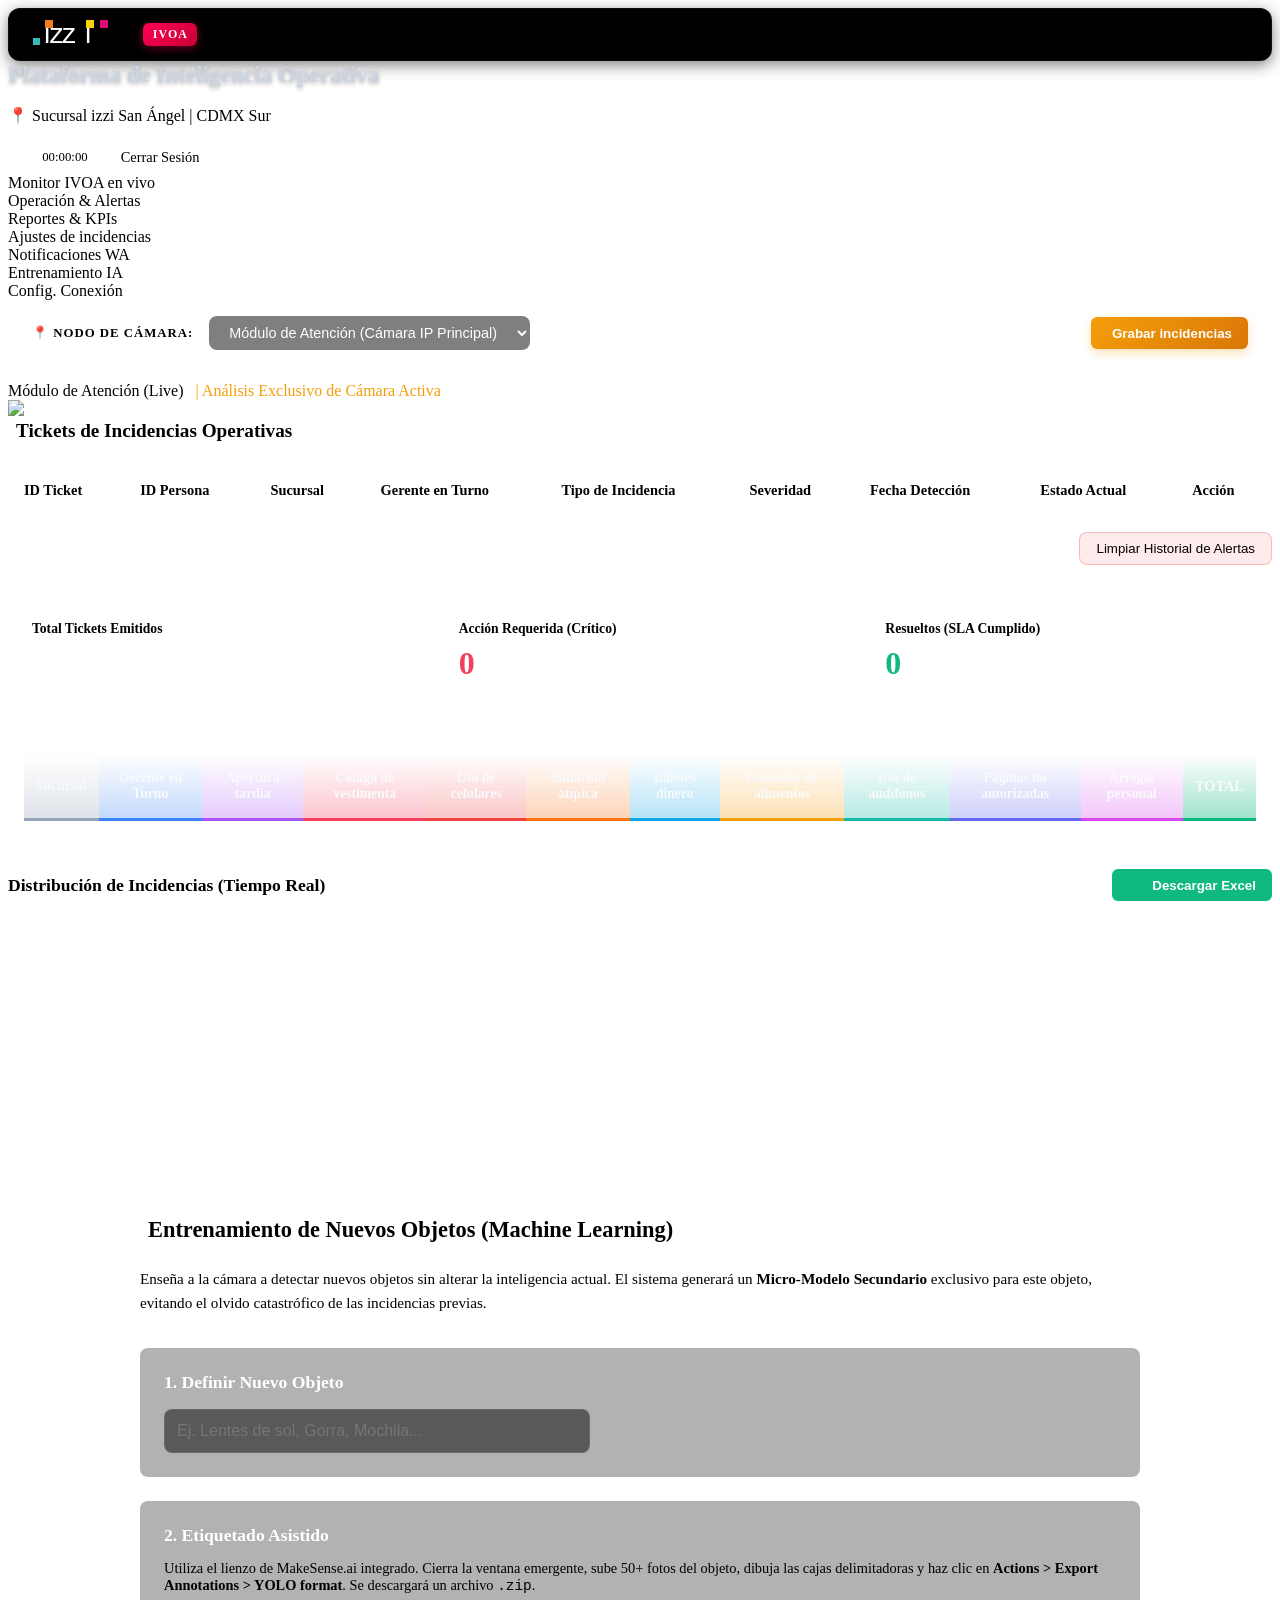
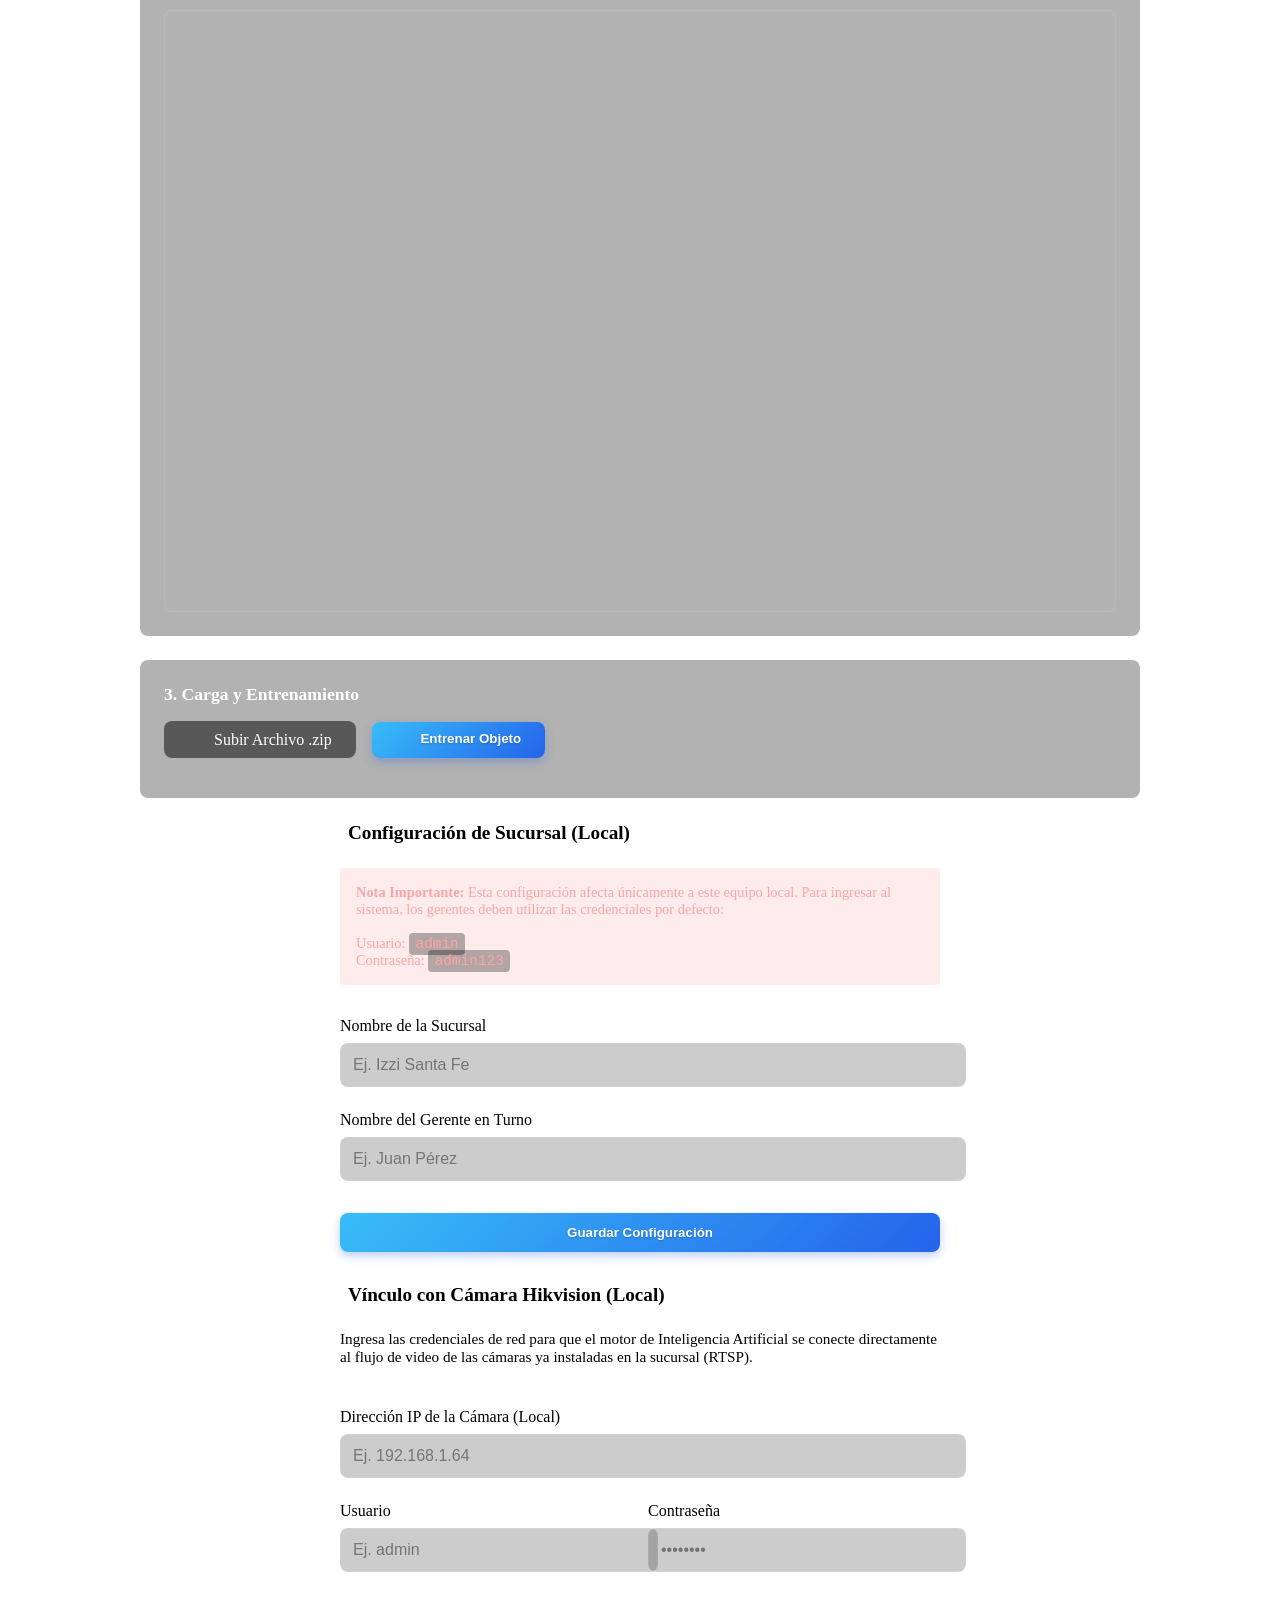
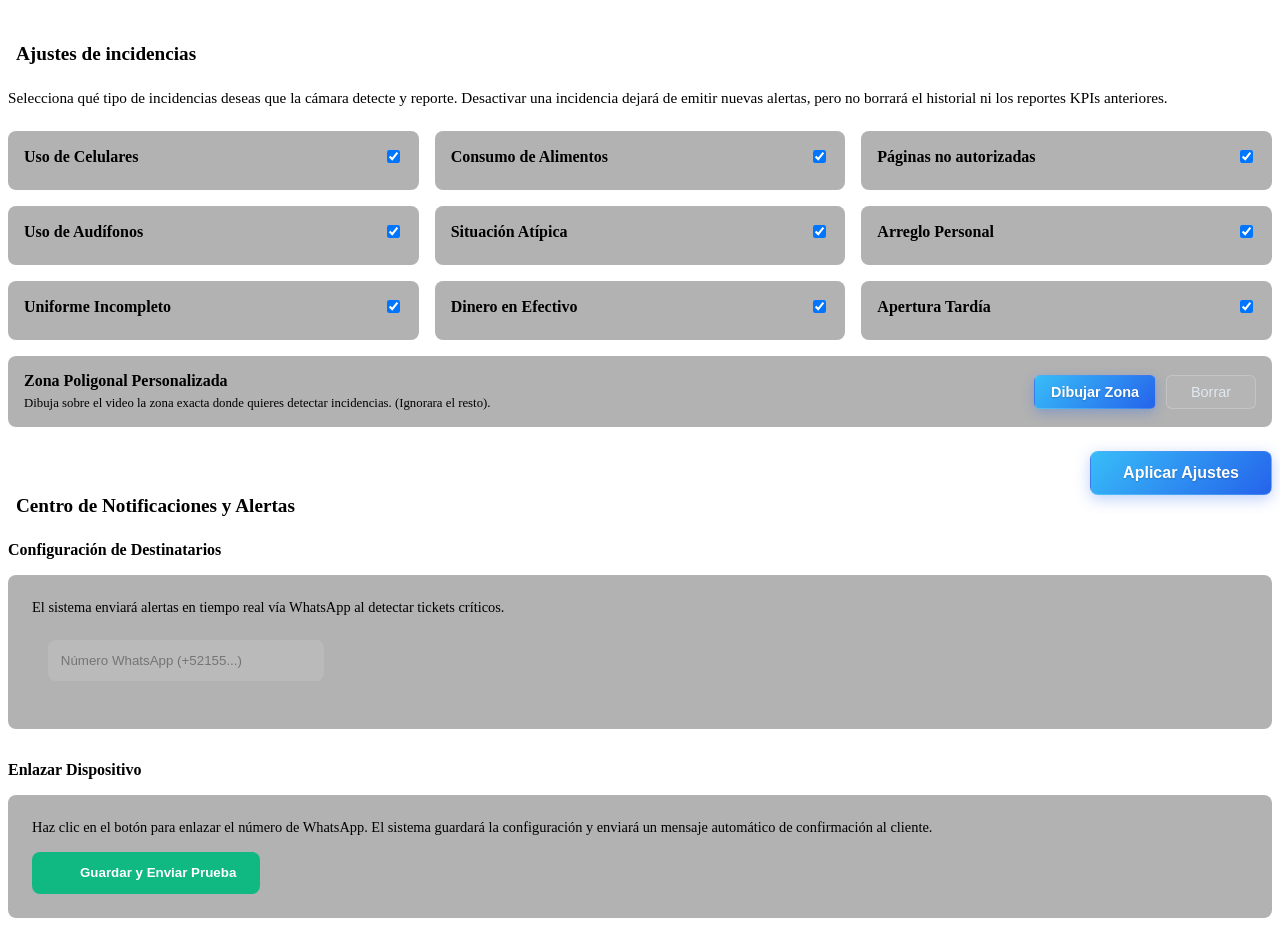
==== commit 1ec74236: "Refactor: Open-Spec-Driven Architecture, reestructuración empresarial y API docs" ====
--- a/src/cloud_backend/templates/dashboard.html
+++ b/src/cloud_backend/templates/dashboard.html
@@ -5,40 +5,41 @@
     <meta name="viewport" content="width=device-width, initial-scale=1.0">
     <title>IVOA - Plataforma de Inteligencia Operativa</title>
     <link href="https://fonts.googleapis.com/css2?family=Inter:wght@400;500;600;700;800;900&display=swap" rel="stylesheet">
-    <link rel="stylesheet" href="/static/css/dashboard.css?v=21">
+    <link rel="stylesheet" href="/static/css/dashboard.css?v=33">
     <!-- Iconos SVG (Lucide) -->
     <script src="https://unpkg.com/lucide@latest"></script>
-    <style>
-        .nav-tabs {
-            align-items: center;
-            padding: 1rem 2rem;
-        }
-        .nav-tab {
-            padding: 0.6rem 1rem;
-            margin-right: 0.5rem;
-            border-radius: 9999px;
-        }
-        .nav-tab.active {
-            padding: 0.6rem 1.2rem;
-        }
-    </style>
+
 </head>
 <body>
-    <!-- Background Mesh -->
-    <div class="bg-mesh">
-        <div class="mesh-orb-1"></div>
-        <div class="mesh-orb-2"></div>
-        <div class="mesh-orb-3"></div>
-    </div>
+    
 
     <!-- Header Principal -->
     <header class="top-header">
         <div class="header-left">
-            <div class="brand-logo">
-                izzi <span class="brand-ivoa">IVOA</span>
+            <div class="brand-logo-custom" style="background: #000000; padding: 0.5rem 1.2rem; border-radius: 12px; display: flex; align-items: center; box-shadow: 0 4px 15px rgba(0,0,0,0.5); border: 1px solid rgba(255,255,255,0.05);">
+                <div style="position: relative; width: 110px; height: 35px; margin-right: 5px;">
+                    <!-- Cyan abajo a la izquierda -->
+                    <div style="position: absolute; bottom: 7px; left: 5px; width: 7px; height: 7px; background: #37b7b6;"></div>
+                    
+                    <!-- Letras izz (sin la i final para evitar el bug del navegador) -->
+                    <div style="position: absolute; bottom: 4px; left: 15px; font-family: 'Arial Black', sans-serif; font-size: 28px; color: white; line-height: 1; letter-spacing: -1.5px; white-space: nowrap;">&#305;zz</div>
+                    
+                    <!-- Naranja EXACTAMENTE sobre la primera i -->
+                    <div style="position: absolute; top: 3px; left: 17px; width: 7.5px; height: 7.5px; background: #f17b20;"></div>
+                    
+                    <!-- Segunda 'i' renderizada de forma nativa en su propio bloque para evitar bugs -->
+                    <div style="position: absolute; bottom: 4px; left: 56px; font-family: 'Arial Black', sans-serif; font-size: 28px; color: white; line-height: 1; white-space: nowrap;">&#305;</div>
+
+                    <!-- Amarillo EXACTAMENTE sobre la ultima i -->
+                    <div style="position: absolute; top: 3px; left: 58px; width: 7.5px; height: 7.5px; background: #f3d400;"></div>
+                    
+                    <!-- Rosa posicionado arriba a la derecha -->
+                    <div style="position: absolute; top: 3px; left: 72px; width: 7.5px; height: 7.5px; background: #dc0d76;"></div>
+                </div>
+                <span style="background: linear-gradient(135deg, #ff0055, #c80032); color: #fff; font-size: 0.75rem; padding: 0.25rem 0.6rem; border-radius: 6px; font-weight: 800; letter-spacing: 1px; box-shadow: 0 2px 10px rgba(255,0,85,0.4);">IVOA</span>
             </div>
             <div class="header-titles">
-                <h1>Plataforma de Inteligencia Operativa <span class="badge-piloto">Piloto v1.0</span></h1>
+                <h1 style="color: #cbd5e1; font-weight: 700; font-size: 1.5rem; letter-spacing: -0.3px; margin: 0; padding-bottom: 2px; text-shadow: 0 2px 4px rgba(0,0,0,0.3);">Plataforma de Inteligencia Operativa</h1>
                 <p>📍 Sucursal izzi San Ángel | CDMX Sur</p>
             </div>
         </div>
@@ -85,6 +86,30 @@
                 <select style="background: rgba(0,0,0,0.5); color: white; border: 1px solid var(--border); padding: 0.5rem 1rem; border-radius: 8px; font-size: 0.9rem; outline: none;">
                     <option>Módulo de Atención (Cámara IP Principal)</option>
                 </select>
+                <div style="margin-left: auto; display: flex; align-items: center; gap: 10px;">
+                    <span id="recordingStatus" style="display: none; color: #f59e0b; font-size: 0.85rem; font-weight: bold; animation: pulse 1.5s infinite;">REC (Modo Batch)</span>
+                    <button id="btnGrabar" onclick="iniciarGrabacionBatch()" style="background: linear-gradient(135deg, #f59e0b, #d97706); color: white; border: none; padding: 0.5rem 1rem; border-radius: 6px; font-weight: 600; cursor: pointer; box-shadow: 0 4px 10px rgba(245, 158, 11, 0.3);">
+                        <i data-lucide="video" style="width:16px; height:16px; margin-right:5px; vertical-align:middle;"></i> <span style="vertical-align:middle;">Grabar incidencias</span>
+                    </button>
+                    
+                    <!-- NUEVA BARRA DE PROGRESO DE ANALISIS -->
+                    <div id="analysisContainer" style="display: none; flex-direction: column; width: 200px;">
+                        <div style="display: flex; justify-content: space-between; font-size: 0.75rem; color: #38bdf8; font-weight: bold; margin-bottom: 4px;">
+                            <span id="analysisText">Analizando IA...</span>
+                            <span id="analysisTime">0.0s</span>
+                        </div>
+                        <div style="width: 100%; height: 8px; background: rgba(0,0,0,0.5); border-radius: 4px; overflow: hidden; border: 1px solid rgba(56,189,248,0.3);">
+                            <div id="analysisBar" style="width: 0%; height: 100%; background: linear-gradient(90deg, #38bdf8, #2563eb); transition: width 0.3s ease;"></div>
+                        </div>
+                    </div>
+                    
+                    <button id="btnEnviarAlertas" onclick="showModalAlertas()" style="display: none; background: linear-gradient(135deg, #10b981, #059669); color: white; border: none; padding: 0.5rem 1rem; border-radius: 6px; font-weight: 600; cursor: pointer; box-shadow: 0 4px 10px rgba(16, 185, 129, 0.3);">
+                        <i data-lucide="send" style="width:16px; height:16px; margin-right:5px; vertical-align:middle;"></i> <span style="vertical-align:middle;">Enviar alertas</span>
+                    </button>
+                </div>
+                
+                
+                </div>
             </div>
 
             <div class="video-container">
@@ -92,6 +117,12 @@
                     <div class="dot-green"></div> Módulo de Atención (Live) <span style="color:#f59e0b; margin-left:0.5rem;">| Análisis Exclusivo de Cámara Activa</span>
                 </div>
                 <img id="live-video-feed" src="http://localhost:5000/video_feed" onerror="this.onerror=null; this.src='/static/placeholder.jpg';">
+                <canvas id="polygon-canvas" style="position: absolute; top: 0; left: 0; width: 100%; height: 100%; z-index: 10; display: none; cursor: crosshair;"></canvas>
+                <div id="polygon-controls" style="position: absolute; top: 15px; right: 15px; display: none; z-index: 20; background: rgba(0,0,0,0.8); padding: 10px 15px; border-radius: 8px; align-items: center; gap: 10px; border: 1px solid var(--brand-blue); box-shadow: 0px 4px 12px rgba(0,0,0,0.5);">
+                    <span style="color: white; font-weight: 600; font-size: 0.9rem;">Dibuja la zona (Click para aadir puntos)</span>
+                    <button onclick="savePolygon()" style="background: linear-gradient(135deg, #38bdf8, #2563eb); color: #ffffff; font-weight: 600; border: 1px solid rgba(255,255,255,0.1); box-shadow: 0 4px 10px rgba(37,99,235,0.3); text-shadow: 0 1px 2px rgba(0,0,0,0.2); border: none; padding: 0.5rem 1rem; border-radius: 5px; cursor: pointer;">Guardar Zona</button>
+                    <button onclick="cancelPolygon()" style="background: transparent; color: white; border: 1px solid white; padding: 0.5rem 1rem; border-radius: 5px; cursor: pointer;">Cancelar</button>
+                </div>
                 <div id="video-error" style="position:absolute; display:none; flex-direction:column; align-items:center; gap:1rem; color:white;">
                     <i data-lucide="alert-circle" style="width:48px; height:48px; color:var(--brand-red)"></i>
                     <h3 style="margin:0;">Acceso a Cámara Móvil Requerido</h3>
@@ -157,18 +188,18 @@
                 <table style="width: 100%; border-collapse: collapse; text-align: center; font-size: 0.85rem;">
                     <thead>
                         <tr>
-                            <th style="padding: 0.75rem; background: #f09321; color: white; border-radius: 8px 0 0 0;">Sucursal</th>
-                            <th style="padding: 0.75rem; background: #137e38; color: white;">Gerente en Turno</th>
-                            <th style="padding: 0.75rem; background: #7c3aed; color: white;">Apertura tardía</th>
-                            <th style="padding: 0.75rem; background: #be123c; color: white;">Código de vestimenta</th>
-                            <th style="padding: 0.75rem; background: #b91c1c; color: white;">Uso de celulares</th>
-                            <th style="padding: 0.75rem; background: #c2410c; color: white;">Situación atípica</th>
-                            <th style="padding: 0.75rem; background: #0369a1; color: white;">Billetes dinero</th>
-                            <th style="padding: 0.75rem; background: #b45309; color: white;">Consumo de alimentos</th>
-                            <th style="padding: 0.75rem; background: #9a3412; color: white;">Uso de audífonos</th>
-                            <th style="padding: 0.75rem; background: #6d28d9; color: white;">Páginas no autorizadas</th>
-                            <th style="padding: 0.75rem; background: #a21caf; color: white;">Arreglo personal</th>
-                            <th style="padding: 0.75rem; background: #060b14; color: white; border-radius: 0 8px 0 0;">Total</th>
+                            <th style="padding: 1rem 0.75rem; background: linear-gradient(to top, rgba(148,163,184,0.3), transparent); color: #f8fafc; font-weight: 700; font-size: 0.85rem; border-bottom: 3px solid #94a3b8; border-radius: 8px 0 0 0;">Sucursal</th>
+                            <th style="padding: 1rem 0.75rem; background: linear-gradient(to top, rgba(59,130,246,0.3), transparent); color: #f8fafc; font-weight: 700; font-size: 0.85rem; border-bottom: 3px solid #3b82f6;">Gerente en Turno</th>
+                            <th style="padding: 1rem 0.75rem; background: linear-gradient(to top, rgba(168,85,247,0.3), transparent); color: #f8fafc; font-weight: 700; font-size: 0.85rem; border-bottom: 3px solid #a855f7;">Apertura tardía</th>
+                            <th style="padding: 1rem 0.75rem; background: linear-gradient(to top, rgba(244,63,94,0.3), transparent); color: #f8fafc; font-weight: 700; font-size: 0.85rem; border-bottom: 3px solid #f43f5e;">Código de vestimenta</th>
+                            <th style="padding: 1rem 0.75rem; background: linear-gradient(to top, rgba(239,68,68,0.3), transparent); color: #f8fafc; font-weight: 700; font-size: 0.85rem; border-bottom: 3px solid #ef4444;">Uso de celulares</th>
+                            <th style="padding: 1rem 0.75rem; background: linear-gradient(to top, rgba(249,115,22,0.3), transparent); color: #f8fafc; font-weight: 700; font-size: 0.85rem; border-bottom: 3px solid #f97316;">Situación atípica</th>
+                            <th style="padding: 1rem 0.75rem; background: linear-gradient(to top, rgba(14,165,233,0.3), transparent); color: #f8fafc; font-weight: 700; font-size: 0.85rem; border-bottom: 3px solid #0ea5e9;">Billetes dinero</th>
+                            <th style="padding: 1rem 0.75rem; background: linear-gradient(to top, rgba(245,158,11,0.3), transparent); color: #f8fafc; font-weight: 700; font-size: 0.85rem; border-bottom: 3px solid #f59e0b;">Consumo de alimentos</th>
+                            <th style="padding: 1rem 0.75rem; background: linear-gradient(to top, rgba(20,184,166,0.3), transparent); color: #f8fafc; font-weight: 700; font-size: 0.85rem; border-bottom: 3px solid #14b8a6;">Uso de audífonos</th>
+                            <th style="padding: 1rem 0.75rem; background: linear-gradient(to top, rgba(99,102,241,0.3), transparent); color: #f8fafc; font-weight: 700; font-size: 0.85rem; border-bottom: 3px solid #6366f1;">Páginas no autorizadas</th>
+                            <th style="padding: 1rem 0.75rem; background: linear-gradient(to top, rgba(217,70,239,0.3), transparent); color: #f8fafc; font-weight: 700; font-size: 0.85rem; border-bottom: 3px solid #d946ef;">Arreglo personal</th>
+                            <th style="padding: 1rem 0.75rem; background: linear-gradient(to top, rgba(16,185,129,0.4), transparent); color: #f8fafc; font-weight: 800; font-size: 0.9rem; text-transform: uppercase; border-bottom: 3px solid #10b981; border-radius: 0 8px 0 0;">Total</th>
                         </tr>
                     </thead>
                     <tbody id="summary-table-body">
@@ -231,7 +262,7 @@
                             <span id="train-zip-text">Subir Archivo .zip</span>
                         </label>
 
-                        <button onclick="startTrainingSimulation()" id="btn-start-train" style="background: var(--brand-blue); color: white; border: none; padding: 0.6rem 1.5rem; border-radius: 8px; font-weight: 600; cursor: pointer; transition: 0.3s;" onmouseover="this.style.background='#2563eb'" onmouseout="this.style.background='var(--brand-blue)'">
+                        <button onclick="startTrainingSimulation()" id="btn-start-train" style="background: linear-gradient(135deg, #38bdf8, #2563eb); color: #ffffff; font-weight: 600; border: 1px solid rgba(255,255,255,0.1); box-shadow: 0 4px 10px rgba(37,99,235,0.3); text-shadow: 0 1px 2px rgba(0,0,0,0.2); border: none; padding: 0.6rem 1.5rem; border-radius: 8px; font-weight: 600; cursor: pointer; transition: 0.3s;" onmouseover="this.style.background='#2563eb'" onmouseout="this.style.background='var(--brand-blue)'">
                             <i data-lucide="cpu" style="display:inline-block; width:16px; height:16px; vertical-align:middle; margin-right:5px;"></i> Entrenar Objeto
                         </button>
                     </div>
@@ -288,7 +319,7 @@
                     <input type="text" id="config-gerente" placeholder="Ej. Juan Pérez" style="width: 100%; padding: 0.75rem; border-radius: 8px; border: 1px solid rgba(255,255,255,0.1); background: rgba(0,0,0,0.2); color: white; outline: none; font-size: 1rem;">
                 </div>
                 
-                <button onclick="saveLocalConfig()" style="background: var(--brand-blue); color: white; border: none; padding: 0.75rem 2rem; border-radius: 8px; font-weight: 600; cursor: pointer; width: 100%;">
+                <button onclick="saveLocalConfig()" style="background: linear-gradient(135deg, #38bdf8, #2563eb); color: #ffffff; font-weight: 600; border: 1px solid rgba(255,255,255,0.1); box-shadow: 0 4px 10px rgba(37,99,235,0.3); text-shadow: 0 1px 2px rgba(0,0,0,0.2); border: none; padding: 0.75rem 2rem; border-radius: 8px; font-weight: 600; cursor: pointer; width: 100%;">
                     Guardar Configuración
                 </button>
             </div>
@@ -390,10 +421,30 @@
                             <input type="checkbox" id="chk-apertura" checked>
                         </div>
                     </div>
+                    <!-- ZONAS IZQUIERDA Y DERECHA -->
+                    <div style="background:rgba(0,0,0,0.3); padding: 1rem; border-radius: 8px; border:1px solid var(--border); grid-column: span 3;">
+                        <div style="display:flex; justify-content:space-between; align-items:center;">
+                            <div>
+                                <strong style="display:block; margin-bottom: 0.2rem;">Zona Poligonal Personalizada</strong>
+                                <span style="font-size: 0.8rem; color: var(--text-muted);">Dibuja sobre el video la zona exacta donde quieres detectar incidencias. (Ignorara el resto).</span>
+                            </div>
+                            <div style="display: flex; gap: 10px; align-items: center;">
+                                <button onclick="startPolygonDraw()" style="background: linear-gradient(135deg, #38bdf8, #2563eb); color: #ffffff; font-weight: 600; border: 1px solid rgba(255,255,255,0.1); padding: 0.5rem 1rem; border-radius: 6px; cursor: pointer; font-size: 0.9rem; min-width: 120px; box-shadow: 0 4px 12px rgba(37,99,235,0.3); text-shadow: 0 1px 2px rgba(0,0,0,0.2);">
+                                    Dibujar Zona
+                                </button>
+                                <button onclick="clearPolygon()" style="background: rgba(255,255,255,0.05); color: #e2e8f0; font-weight: 500; border: 1px solid rgba(255,255,255,0.2); padding: 0.5rem 1rem; border-radius: 6px; cursor: pointer; font-size: 0.9rem; min-width: 90px; transition: all 0.2s;">
+                                    Borrar
+                                </button>
+                            </div>
+                        </div>
+                    </div>
+
+
+
                 </div>
                 
                 <div style="margin-top: 1.5rem; text-align: right;">
-                    <button onclick="saveAppConfig(this)" style="background: var(--brand-blue); color: white; border: none; padding: 0.75rem 2rem; border-radius: 8px; font-weight: 600; cursor: pointer;">
+                    <button onclick="saveAppConfig(this)" style="background: linear-gradient(135deg, #38bdf8, #2563eb); color: #ffffff; font-weight: 600; border: 1px solid rgba(255,255,255,0.1); padding: 0.75rem 2rem; border-radius: 8px; cursor: pointer; font-size: 1rem; box-shadow: 0 4px 15px rgba(37,99,235,0.3); text-shadow: 0 1px 2px rgba(0,0,0,0.2);">
                         Aplicar Ajustes
                     </button>
                 </div>
@@ -478,6 +529,190 @@
         // API de Tickets
         const API_URL = '/v1/findings';
         
+        // Lgica de Zona Poligonal
+        let customPolygon = [];
+        let drawingPolygon = false;
+        const canvas = document.getElementById('polygon-canvas');
+        const ctx = canvas ? canvas.getContext('2d') : null;
+
+        function startPolygonDraw() {
+            switchTab('tab-live', document.querySelector('.nav-tab'));
+            const videoFeed = document.getElementById('live-video-feed');
+            
+            canvas.width = videoFeed.clientWidth;
+            canvas.height = videoFeed.clientHeight;
+            canvas.style.display = 'block';
+            document.getElementById('polygon-controls').style.display = 'flex';
+            
+            customPolygon = [];
+            drawingPolygon = true;
+            drawCanvas();
+        }
+
+        let draggingPointIndex = -1;
+        const POINT_RADIUS = 10;
+
+        if(canvas) {
+            canvas.addEventListener('mousedown', function(e) {
+                if(!drawingPolygon) return;
+                const rect = canvas.getBoundingClientRect();
+                const x = e.clientX - rect.left;
+                const y = e.clientY - rect.top;
+                
+                // Checar si hicimos clic sobre un punto existente para arrastrarlo
+                for(let i = 0; i < customPolygon.length; i++) {
+                    const px = customPolygon[i].x * canvas.width;
+                    const py = customPolygon[i].y * canvas.height;
+                    const dist = Math.sqrt(Math.pow(x - px, 2) + Math.pow(y - py, 2));
+                    if(dist <= POINT_RADIUS * 1.5) {
+                        draggingPointIndex = i;
+                        return; // No agregamos uno nuevo, solo arrastramos
+                    }
+                }
+                
+                // Si no tocamos un punto, agregamos uno nuevo
+                customPolygon.push({
+                    x: x / canvas.width,
+                    y: y / canvas.height
+                });
+                drawCanvas();
+            });
+
+            canvas.addEventListener('mousemove', function(e) {
+                if(!drawingPolygon) return;
+                const rect = canvas.getBoundingClientRect();
+                const x = e.clientX - rect.left;
+                const y = e.clientY - rect.top;
+
+                // Cambiar el cursor visualmente si pasamos sobre un punto
+                let isHovering = false;
+                for(let i = 0; i < customPolygon.length; i++) {
+                    const px = customPolygon[i].x * canvas.width;
+                    const py = customPolygon[i].y * canvas.height;
+                    if(Math.sqrt(Math.pow(x - px, 2) + Math.pow(y - py, 2)) <= POINT_RADIUS * 1.5) {
+                        isHovering = true;
+                        break;
+                    }
+                }
+                
+                if(draggingPointIndex !== -1) {
+                    canvas.style.cursor = 'grabbing';
+                    // Actualizar coordenadas mientras se arrastra
+                    customPolygon[draggingPointIndex].x = x / canvas.width;
+                    customPolygon[draggingPointIndex].y = y / canvas.height;
+                    drawCanvas();
+                } else {
+                    canvas.style.cursor = isHovering ? 'grab' : 'crosshair';
+                }
+            });
+
+            canvas.addEventListener('mouseup', function(e) {
+                draggingPointIndex = -1;
+                if(drawingPolygon) canvas.style.cursor = 'crosshair';
+            });
+            
+            canvas.addEventListener('mouseleave', function(e) {
+                draggingPointIndex = -1; // Soltar si el mouse sale del canvas
+            });
+        }
+
+        function drawCanvas() {
+            if(!ctx) return;
+            ctx.clearRect(0, 0, canvas.width, canvas.height);
+            if(customPolygon.length === 0) return;
+
+            // Dibujar capa semi-oscura afuera
+            ctx.fillStyle = 'rgba(0, 0, 0, 0.5)';
+            ctx.fillRect(0, 0, canvas.width, canvas.height);
+
+            // Cortar la forma del poligono para que se vea claro adentro
+            ctx.globalCompositeOperation = 'destination-out';
+            ctx.beginPath();
+            ctx.moveTo(customPolygon[0].x * canvas.width, customPolygon[0].y * canvas.height);
+            for(let i=1; i<customPolygon.length; i++) {
+                ctx.lineTo(customPolygon[i].x * canvas.width, customPolygon[i].y * canvas.height);
+            }
+            ctx.closePath();
+            ctx.fill();
+
+            // Dibujar lineas y puntos
+            ctx.globalCompositeOperation = 'source-over';
+            ctx.beginPath();
+            ctx.moveTo(customPolygon[0].x * canvas.width, customPolygon[0].y * canvas.height);
+            for(let i=1; i<customPolygon.length; i++) {
+                ctx.lineTo(customPolygon[i].x * canvas.width, customPolygon[i].y * canvas.height);
+            }
+            if(customPolygon.length > 2) ctx.closePath();
+            ctx.strokeStyle = '#00ffff';
+            ctx.lineWidth = 2;
+            ctx.stroke();
+
+            // Puntos interactivos
+            ctx.fillStyle = '#ff0055';
+            ctx.strokeStyle = 'white';
+            ctx.lineWidth = 2;
+            for(let i=0; i<customPolygon.length; i++) {
+                ctx.beginPath();
+                ctx.arc(customPolygon[i].x * canvas.width, customPolygon[i].y * canvas.height, 7, 0, Math.PI*2);
+                ctx.fill();
+                ctx.stroke();
+            }
+        }
+
+        function cancelPolygon() {
+            drawingPolygon = false;
+            canvas.style.display = 'none';
+            document.getElementById('polygon-controls').style.display = 'none';
+        }
+
+        async function savePolygon() {
+            if(customPolygon.length < 3) {
+                alert('Dibuja al menos 3 puntos para crear una zona.');
+                return;
+            }
+            drawingPolygon = false;
+            canvas.style.display = 'none';
+            document.getElementById('polygon-controls').style.display = 'none';
+            
+            // Guardar en la API
+            let existingConfig = {};
+            try {
+                const res = await fetch('/v1/notify_config');
+                existingConfig = await res.json();
+            } catch(e) {}
+            
+            existingConfig.custom_polygon = customPolygon;
+            try {
+                await fetch('/v1/notify_config', {
+                    method: 'POST',
+                    headers: { 'Content-Type': 'application/json' },
+                    body: JSON.stringify(existingConfig)
+                });
+                alert('Zona guardada. Revisa tu camara en vivo para ver la nueva ZONA ACTIVA iluminada y la inactiva oscurecida.');
+            } catch(e) {
+                console.error(e);
+                alert('Error al guardar la zona.');
+            }
+        }
+
+        async function clearPolygon() {
+            if(!confirm('Deseas borrar la zona personalizada y volver a las zonas Izquierda/Derecha tradicionales?')) return;
+            let existingConfig = {};
+            try {
+                const res = await fetch('/v1/notify_config');
+                existingConfig = await res.json();
+            } catch(e) {}
+            existingConfig.custom_polygon = [];
+            try {
+                await fetch('/v1/notify_config', {
+                    method: 'POST',
+                    headers: { 'Content-Type': 'application/json' },
+                    body: JSON.stringify(existingConfig)
+                });
+                alert('Zona Poligonal borrada.');
+            } catch(e) {}
+        }
+
         // Cargar config de notificaciones al iniciar
         fetch('/v1/notify_config')
             .then(r => r.json())
@@ -782,6 +1017,8 @@
 
                 // Load App Config checkboxes
                 const chkApertura = document.getElementById('chk-apertura'); if (chkApertura && data.enable_apertura !== undefined) chkApertura.checked = data.enable_apertura;
+                const chkZonaIzq = document.getElementById('chk-zona-izq'); if (chkZonaIzq && data.zona_izquierda !== undefined) chkZonaIzq.checked = data.zona_izquierda;
+                const chkZonaDer = document.getElementById('chk-zona-der'); if (chkZonaDer && data.zona_derecha !== undefined) chkZonaDer.checked = data.zona_derecha;
                 const chkVestimenta = document.getElementById('chk-vestimenta'); if (chkVestimenta && data.enable_vestimenta !== undefined) chkVestimenta.checked = data.enable_vestimenta;
                 const chkCelulares = document.getElementById('chk-celulares'); if (chkCelulares && data.enable_celulares !== undefined) chkCelulares.checked = data.enable_celulares;
                 const chkAlimentos = document.getElementById('chk-alimentos'); if (chkAlimentos && data.enable_alimentos !== undefined) chkAlimentos.checked = data.enable_alimentos;
@@ -824,6 +1061,8 @@
             const payload = {
                 ...existingConfig,
                 enable_apertura: document.getElementById('chk-apertura') ? document.getElementById('chk-apertura').checked : true,
+                zona_izquierda: document.getElementById('chk-zona-izq') ? document.getElementById('chk-zona-izq').checked : true,
+                zona_derecha: document.getElementById('chk-zona-der') ? document.getElementById('chk-zona-der').checked : true,
                 enable_vestimenta: document.getElementById('chk-vestimenta') ? document.getElementById('chk-vestimenta').checked : true,
                 enable_celulares: document.getElementById('chk-celulares') ? document.getElementById('chk-celulares').checked : true,
                 enable_alimentos: document.getElementById('chk-alimentos') ? document.getElementById('chk-alimentos').checked : true,
@@ -1077,7 +1316,109 @@
         loadConfig();
         fetchFindings();
         setInterval(fetchFindings, 3000);
-    </script>
+    
+function iniciarGrabacionBatch() {
+    const btn = document.getElementById('btnGrabar');
+    const status = document.getElementById('recordingStatus');
+    
+    btn.disabled = true;
+    btn.style.opacity = '0.5';
+    status.style.display = 'block';
+    status.innerText = 'Grabando... (10 min)';
+    
+    // Llamar al Edge Sensor (puerto 8001 /start_batch_proxy -> puerto 5000 /api/start_batch)
+    fetch('/v1/events/start_batch_proxy', {
+        method: 'POST'
+    }).then(res => res.json()).then(data => {
+        // Temporizador de 10 minutos (600 segundos)
+        let timeLeft = 600; 
+        let timerId = setInterval(() => {
+            timeLeft--;
+            let m = Math.floor(timeLeft / 60);
+            let s = timeLeft % 60;
+            status.innerText = 'Grabando... (' + m + ':' + (s < 10 ? '0' : '') + s + ')';
+            
+            if (timeLeft <= 0) {
+                clearInterval(timerId);
+                status.style.display = 'none';
+                btn.style.display = 'none';
+                
+                // Mostrar barra de progreso
+                document.getElementById('analysisContainer').style.display = 'flex';
+                comenzarMonitoreoAnalisis();
+            }
+        }, 1000);
+    }).catch(err => {
+        alert("Error al iniciar grabacion: " + err);
+        btn.disabled = false;
+        btn.style.opacity = '1';
+        status.style.display = 'none';
+    });
+}
+
+function comenzarMonitoreoAnalisis() {
+    let pollId = setInterval(() => {
+        // Consultar el endpoint de progreso directamente al sensor (puerto 5000)
+        let sensorUrl = '/v1/events/batch_progress_proxy';
+        
+        fetch(sensorUrl)
+            .then(res => res.json())
+            .then(data => {
+                let bar = document.getElementById('analysisBar');
+                let txtTime = document.getElementById('analysisTime');
+                let txtMsg = document.getElementById('analysisText');
+                
+                bar.style.width = data.progress + '%';
+                txtTime.innerText = data.elapsed_seconds + 's';
+                
+                if (data.status === 'done') {
+                    clearInterval(pollId);
+                    txtMsg.innerText = '¡Listo! (' + data.progress + '%)';
+                    bar.style.background = 'linear-gradient(135deg, #10b981, #059669)';
+                    document.getElementById('btnEnviarAlertas').style.display = 'block';
+                }
+            })
+            .catch(err => console.log("Esperando API de analisis...", err));
+    }, 1000);
+}
+
+function showModalAlertas() {
+    document.getElementById('modalAlertas').style.display = 'flex';
+}
+
+function confirmarEnvioAlertas() {
+    document.getElementById('modalAlertas').style.display = 'none';
+    const btnEnviar = document.getElementById('btnEnviarAlertas');
+    btnEnviar.innerText = 'Enviando...';
+    btnEnviar.disabled = true;
+    
+    fetch('/v1/events/trigger_batch', {
+        method: 'POST'
+    }).then(res => res.json()).then(data => {
+        alert("¡Resumen enviado con exito por WhatsApp y memoria de video liberada!");
+        btnEnviar.style.display = 'none';
+        btnEnviar.innerText = 'Enviar alertas';
+        btnEnviar.disabled = false;
+        
+        const btnGrabar = document.getElementById('btnGrabar');
+        btnGrabar.style.display = 'block';
+        btnGrabar.disabled = false;
+        btnGrabar.style.opacity = '1';
+    }).catch(err => alert("Error enviando: " + err));
+}
+</script>
+
+<!-- Modal de Confirmacion (Nivel Body) -->
+<div id="modalAlertas" style="display:none; position:fixed; top:0; left:0; width:100%; height:100%; background:rgba(0,0,0,0.8); z-index:999999; justify-content:center; align-items:center; flex-direction:column;">
+    <div style="background: #0f172a; border: 2px solid #38bdf8; padding: 2.5rem; border-radius: 16px; max-width: 450px; text-align: center; box-shadow: 0 0 30px rgba(56,189,248,0.4);">
+        <h3 style="color: white; font-size: 1.4rem; margin-bottom: 1rem;">¿Enviar resumen de alertas?</h3>
+        <p style="color: #94a3b8; font-size: 1rem; margin-bottom: 2rem;">La grabación de 1 minuto ha finalizado.<br><br>¿Deseas vaciar la memoria de video y disparar el reporte a WhatsApp ahora?</p>
+        <div style="display: flex; gap: 15px; justify-content: center;">
+            <button onclick="document.getElementById('modalAlertas').style.display='none';" style="background: transparent; border: 2px solid #475569; color: #cbd5e1; padding: 0.7rem 1.5rem; border-radius: 8px; cursor: pointer; font-size: 1rem;">Cancelar</button>
+            <button onclick="confirmarEnvioAlertas()" style="background: #10b981; border: none; color: white; padding: 0.7rem 1.5rem; border-radius: 8px; cursor: pointer; font-weight: 700; font-size: 1rem; box-shadow: 0 4px 12px rgba(16,185,129,0.4);">Confirmar y Enviar</button>
+        </div>
+    </div>
+</div>
 </body>
 </html>
 
